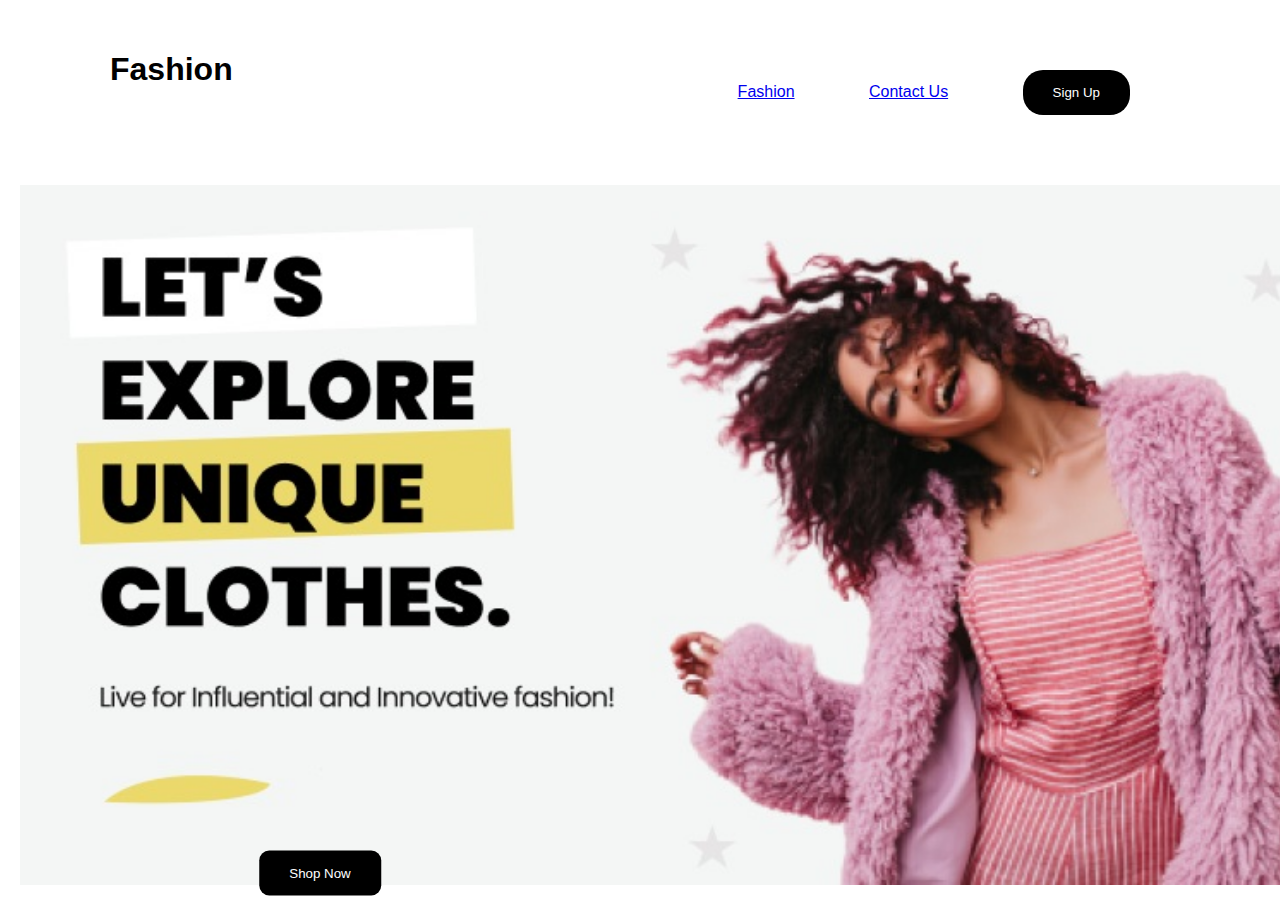
==== index.html @ f72167aa "added all html, css and images" ====
<!DOCTYPE html>
<html lang="en">
<head>
    <meta charset="UTF-8">
    <meta name="viewport" content="width=device-width, initial-scale=1.0">
    <link rel="stylesheet" href="main.css">
    <title>Midterm</title>
</head>
<body>
    <!-- adding header -->
    <header class="header">
    <h1 class="fashion">Fashion</h1> <ul>
        <li class="nav"><a href="fashion.html">Fashion</a></li>
        <li><a href="contact.html">Contact Us</a></li>
        <a href="signuppage.html">
        <li><button class="signup">Sign Up</button></li>
        </a>
    </ul>
    </header>
    <!-- making main body and added button over top image -->
    <main>
        <div>
      <img src="images/picture1.jpg" alt="" height="700px" width="1455px">
      <!-- adding button over image -->
      <a href="fashion.html">
      <button class="shopnow">Shop Now</button>
      </a>
      </div>
    </main>
    
</body>
</html>
---- main.css ----
/* Header Css */

ul {
    list-style-type: none;
    margin: 20px;
    padding: 20px;
    text-align: right;
  }
  
ul li {
    display: inline-block;
    margin-left: 70px;
  }
  
  .header {
    display: flex;
    justify-content: space-between;
    align-items: right;
    padding: 10px 90px;
  }
 
  .nav {
    list-style-type: none;
    margin: 0;
    padding: 0;
    display: flex;
    align-items: right; 
  }
  
  .nav li {
    margin-left: 10px;
  }
  
  .signup {
    padding: 15px 30px; 
    position: relative;
    background-color: black;
    color: white;
    border: none;
    border-radius: 20px; 
    position: right;
  }
 

  /* body css */
  body {
    margin: 0;
    font-family: Arial, sans-serif;
}
header {
    padding: 10px 20px;
    text-align: center;
}
.nav {
    display: inline-block;
    margin-left: 20px;
}
main {
    text-align: center;
    margin-top: 20px;
}

  body {
    padding: 20px;
  }

  .image {
    position: relative;
    display: inline-block;
  }

  .image {
    position: relative;
    display: inline-block;
  }
  
  .shopnow {
    position: absolute;
    top: 97%;
    left: 25%;
    transform: translate(-50%, -50%);
    padding: 15px 30px; 
    background-color: black;
    color: white;
    border: none;
    border-radius: 10px; 
  }

  .shopnow:hover {
    background-color: #555;
  }
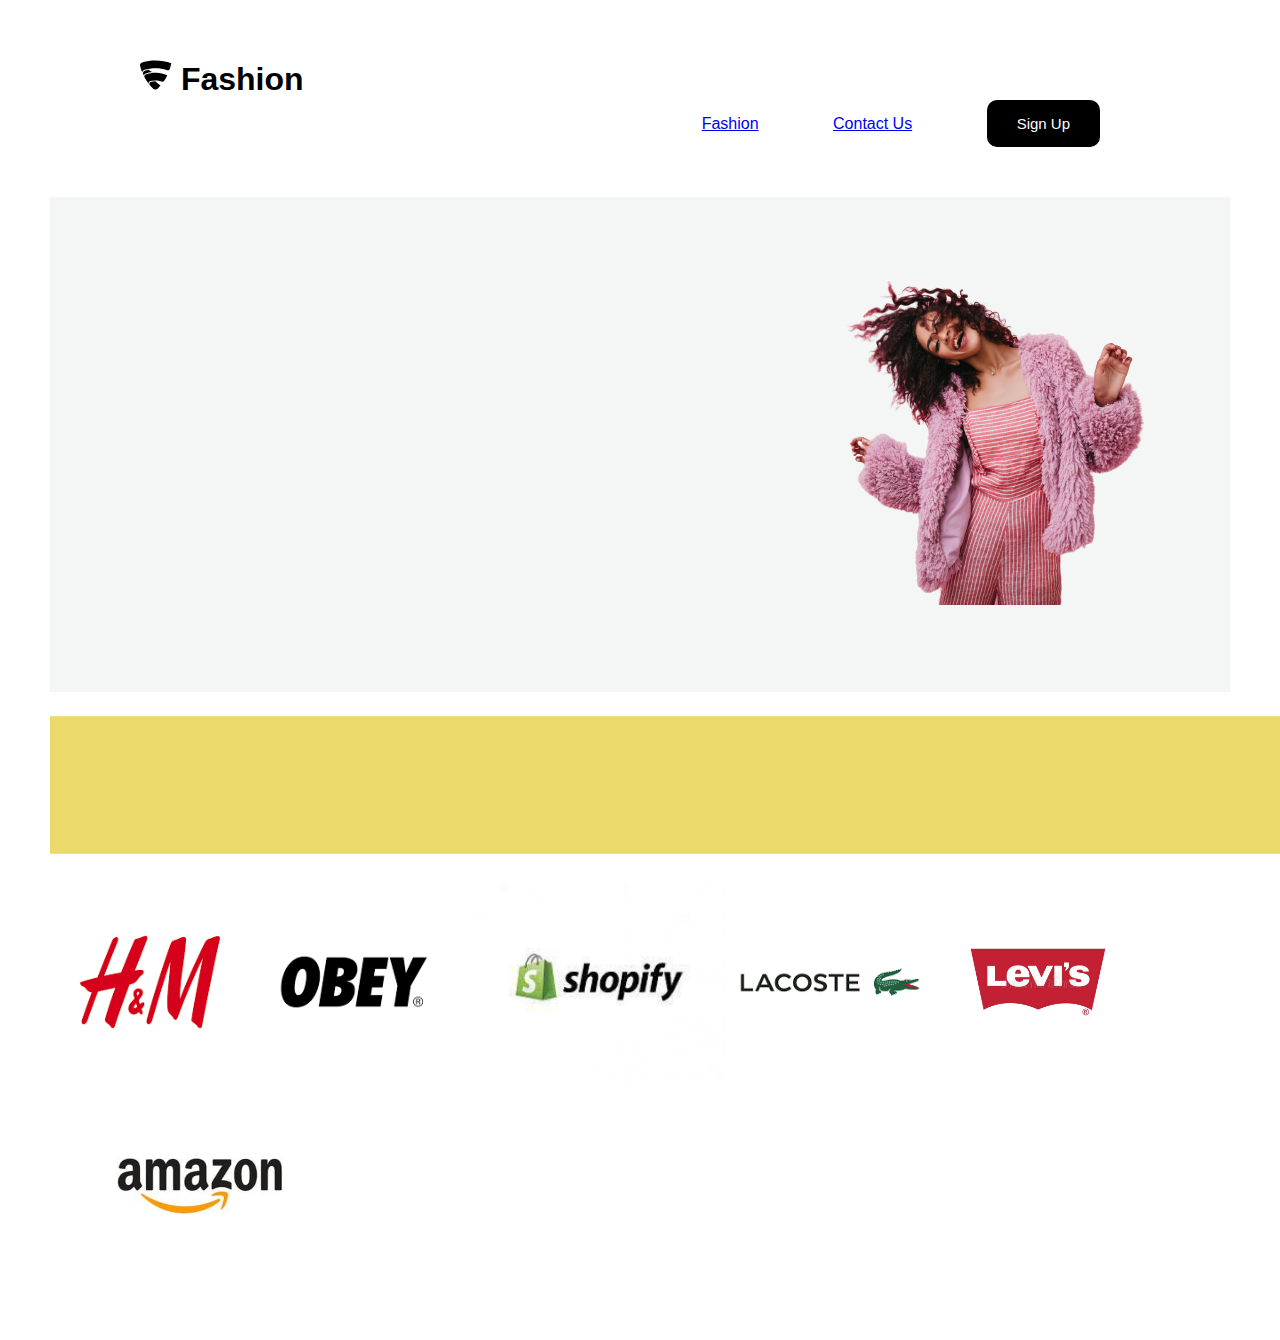
==== commit b7aa133e: "everything" ====
--- a/index.html
+++ b/index.html
@@ -9,7 +9,11 @@
 <body>
     <!-- adding header -->
     <header class="header">
-    <h1 class="fashion">Fashion</h1> <ul>
+    <h1 class="fashion"><svg width="32" height="30" viewBox="0 0 32 30" fill="none" xmlns="http://www.w3.org/2000/svg">
+        <path d="M31.1718 3.20422C21.8451 -0.11135 11.7076 -0.3852 2.21558 2.42202C1.83828 2.5123 1.48304 2.67769 1.17108 2.90831C0.859111 3.13893 0.596816 3.43004 0.39985 3.76427C0.202884 4.09851 0.0752869 4.469 0.0246769 4.85363C-0.0259332 5.23827 0.00148172 5.62916 0.105285 6.00297C0.624801 8.08787 1.38259 10.4833 2.29272 12.6551C2.30835 12.7059 2.33276 12.6815 2.33276 12.6307C2.20093 11.6122 2.98411 10.3261 4.5202 9.85832C11.9023 7.50895 19.8468 7.61413 27.1641 10.1581C27.434 10.2504 27.7196 10.2878 28.0042 10.2679C28.2887 10.2481 28.5664 10.1715 28.8209 10.0426C29.0754 9.91372 29.3015 9.7352 29.4859 9.51755C29.6702 9.29991 29.8092 9.04754 29.8945 8.77535C30.8046 5.84575 31.1718 3.85654 31.2626 3.35851C31.2782 3.26574 31.1962 3.23059 31.1718 3.2052V3.20422ZM8.66949 9.64935C7.55136 9.88274 6.0055 10.2499 4.84538 10.6347C2.52611 11.4344 2.63353 14.2566 3.86885 15.157C3.95967 14.6336 4.5202 13.9217 5.14518 13.6815C7.46054 12.7713 9.9468 12.2274 12.4604 12.0028C11.1831 11.4843 9.93703 10.7411 8.68609 9.64837L8.66949 9.64935ZM27.1328 15.2996C23.8008 13.734 20.1887 12.8523 16.5101 12.7065C12.8315 12.5608 9.16094 13.1539 5.71547 14.451C4.61101 14.8679 3.91963 16.2117 4.61101 17.487C5.81883 19.6707 7.18954 21.7602 8.71148 23.7378C8.49274 22.98 8.87945 21.5767 10.3638 21.1178C14.4691 19.8561 18.7766 20.3912 21.6398 21.5504C22.4484 21.8756 23.5929 21.6783 24.2345 20.7174C25.3286 19.0319 26.3237 17.2842 27.2148 15.4832C27.2549 15.4021 27.2149 15.3416 27.1328 15.2996ZM20.4807 25.4165C19.2797 24.81 18.1814 24.0189 17.2259 23.0718C16.7835 22.6294 16.1322 21.9937 15.4457 21.2359C13.8783 21.2359 12.3569 21.3931 10.73 21.9127C9.21928 22.3853 9.07768 24.1304 9.73879 25.0405C10.8569 26.434 11.6411 27.1859 12.892 28.4789C13.555 29.1291 14.4452 29.4954 15.3738 29.5C16.3024 29.5045 17.1962 29.147 17.8655 28.5033C18.842 27.5268 19.4426 26.8754 20.5461 25.6245C20.6115 25.5581 20.5861 25.4419 20.4797 25.4165H20.4807Z" fill="black"/>
+        </svg>
+        
+        Fashion</h1> <ul>
         <li class="nav"><a href="fashion.html">Fashion</a></li>
         <li><a href="contact.html">Contact Us</a></li>
         <a href="signuppage.html">
@@ -17,16 +21,26 @@
         </a>
     </ul>
     </header>
-    <!-- making main body and added button over top image -->
+    <!-- banner above the stores -->
     <main>
-        <div>
-      <img src="images/picture1.jpg" alt="" height="700px" width="1455px">
-      <!-- adding button over image -->
-      <a href="fashion.html">
-      <button class="shopnow">Shop Now</button>
-      </a>
-      </div>
+        <div class="banner">
+        <!-- <svg class="box" width="1420" height="852" viewBox="0 0 2020 1052" fill="none" xmlns="http://www.w3.org/2000/svg">
+            <rect width="2020" height="1052" rx="59" fill="#F4F6F5"/>
+        </svg> -->
+        <img class="girl" src="images/girl.png" alt="">
+    </div>
+<div>
+    <svg width="1420" height="186" viewBox="0 0 1920 186" fill="none" xmlns="http://www.w3.org/2000/svg">
+        <rect width="1920" height="186" fill="#EBD96B"/>
+    </svg>
+    <img src="images/h&m.png" alt="" height="200px">
+    <img src="images/obey.png" alt=""height="200px">
+    <img src="images/shopify.jpg" alt=""height="200px">
+    <img src="images/lacoste.png" alt=""height="200px">
+    <img src="images/levis.jpg" alt=""height="200px">
+    <img src="images/amazon.jpg" alt=""height="200px" width="300px">
+</div>
     </main>
-    
-</body>
+
+    </body>
 </html>--- a/main.css
+++ b/main.css
@@ -30,20 +30,19 @@
   .nav li {
     margin-left: 10px;
   }
-  
   .signup {
     padding: 15px 30px; 
     position: relative;
     background-color: black;
     color: white;
     border: none;
-    border-radius: 20px; 
+    border-radius: 10px; 
     position: right;
+    font-size: 15px;
   }
  
 
-  /* body css */
-  body {
+body {
     margin: 0;
     font-family: Arial, sans-serif;
 }
@@ -55,42 +54,29 @@
     display: inline-block;
     margin-left: 20px;
 }
-main {
-    text-align: center;
-    margin-top: 20px;
-}
 
   body {
-    padding: 20px;
-  }
+    padding: 50px;
+  } 
+  
+ .fashion {
+    margin: 0;
+    font-family: Verdana, Geneva, Tahoma, sans-serif;
+ }
+  
+  /*This is the first part to the html, it has the nav and shop now button */
+.banner{
+    height: 55vh;
+    background-color: #F4F6F5;
+}
+  .girl {
+    position: absolute;
+    /* bottom: calc(55vh - 148px); */
+    right: 0px;
+    
+}
+/* banner css */
 
-  .image {
-    position: relative;
-    display: inline-block;
-  }
+ 
+/* mobile mockup */
 
-  .image {
-    position: relative;
-    display: inline-block;
-  }
-  
-  .shopnow {
-    position: absolute;
-    top: 97%;
-    left: 25%;
-    transform: translate(-50%, -50%);
-    padding: 15px 30px; 
-    background-color: black;
-    color: white;
-    border: none;
-    border-radius: 10px; 
-  }
-
-  .shopnow:hover {
-    background-color: #555;
-  }
-  
- 
-  
- 
-  
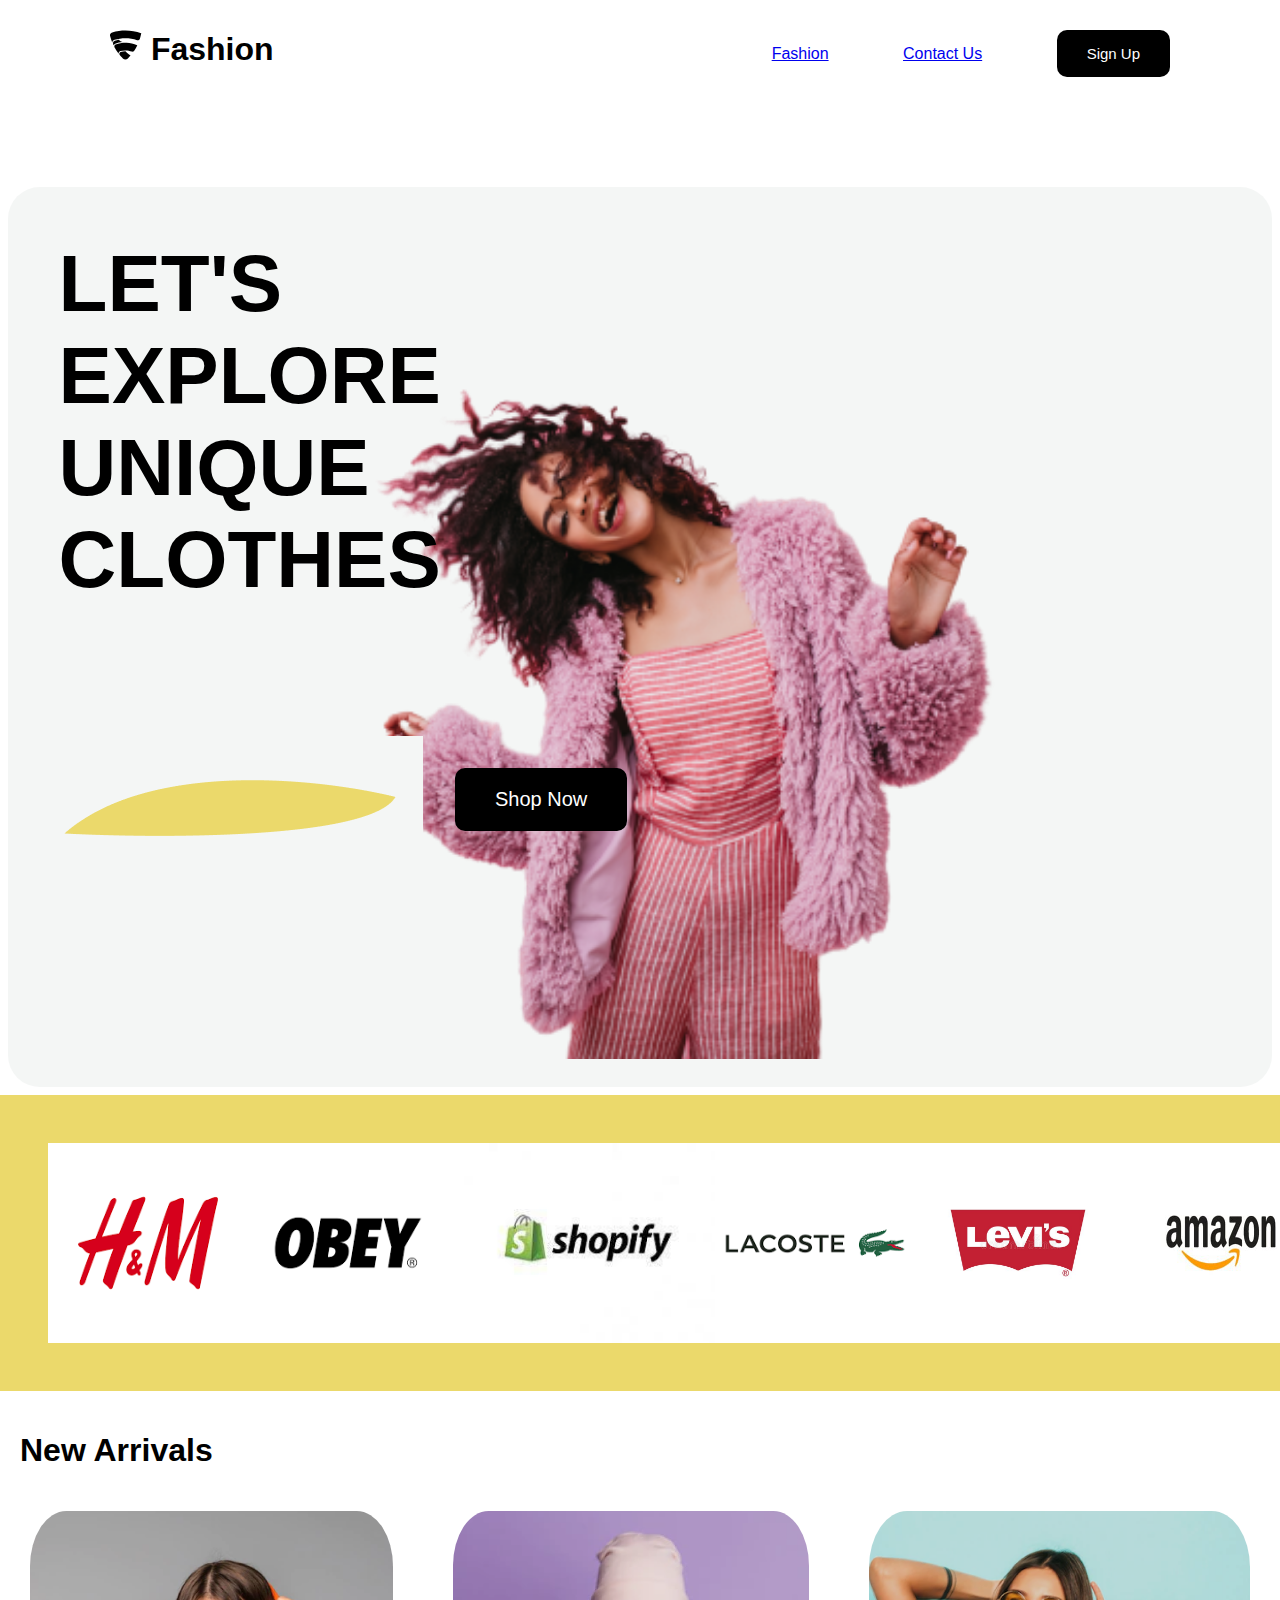
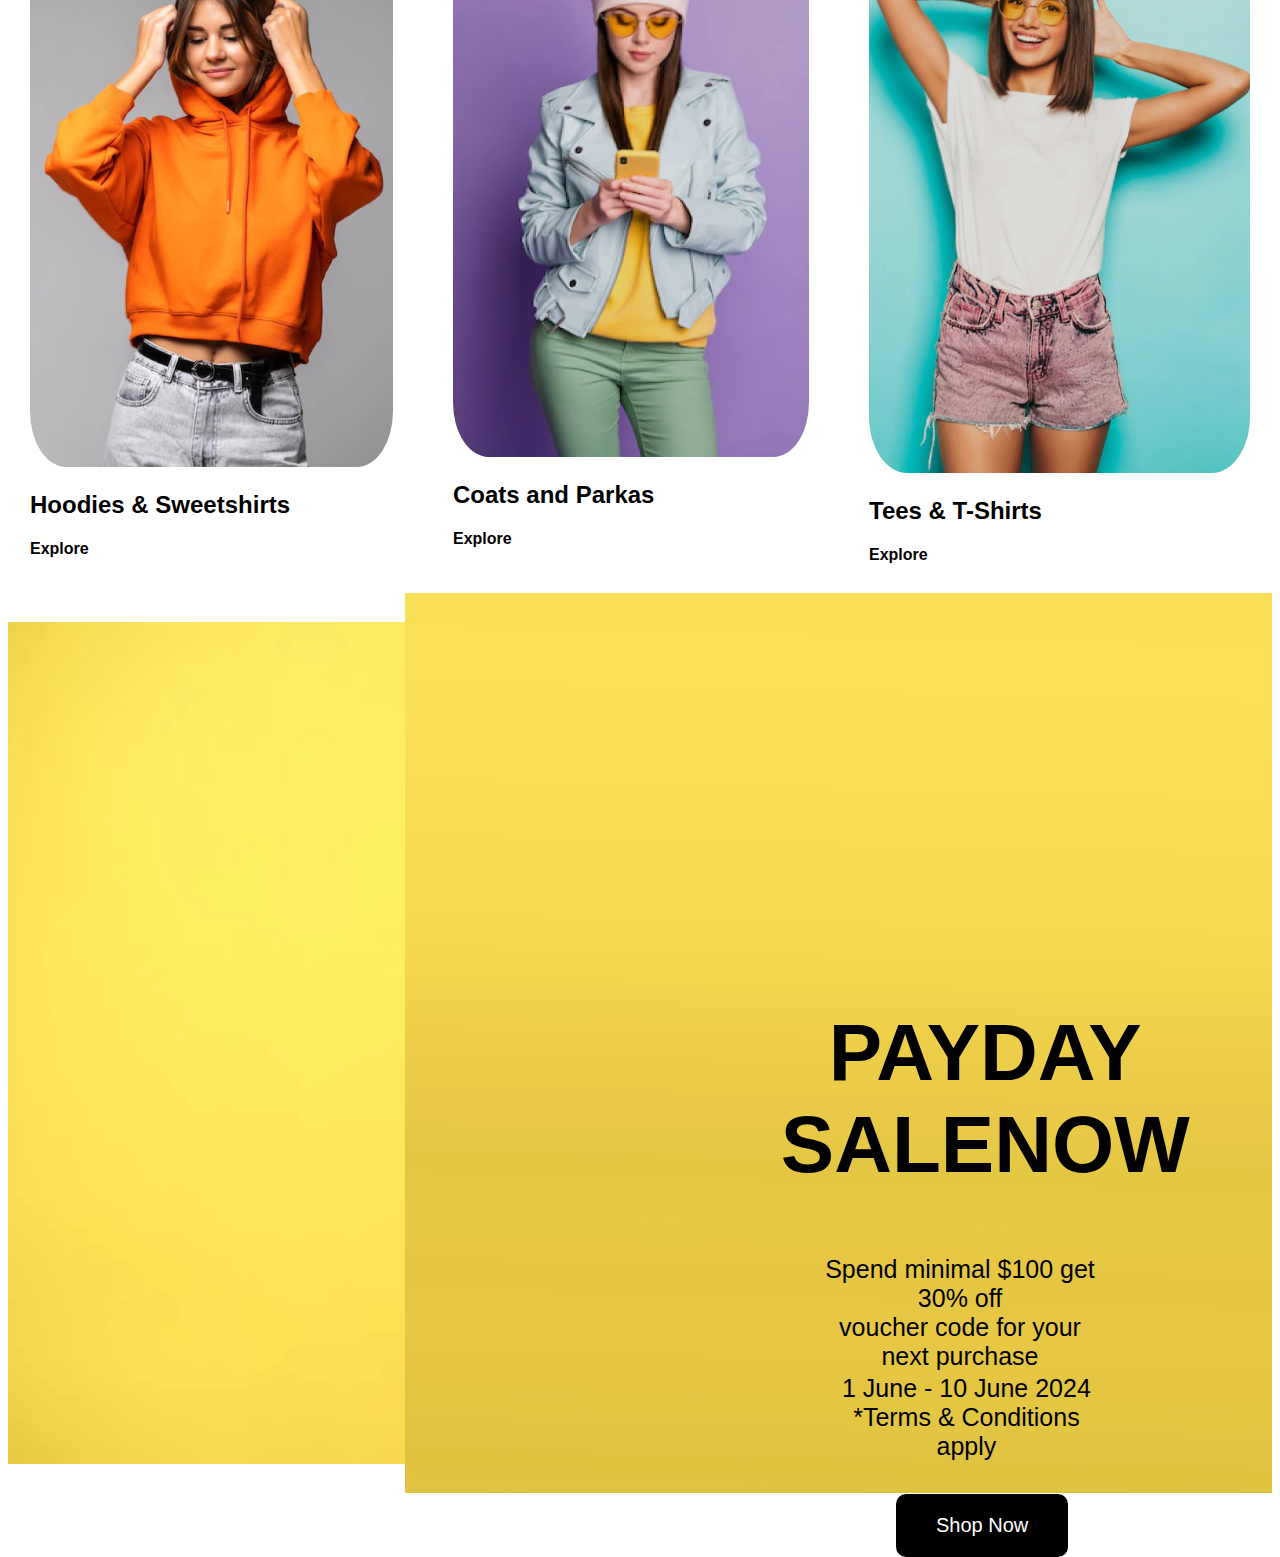
==== commit 722b842f: "images, css and index updates" ====
--- a/index.html
+++ b/index.html
@@ -16,22 +16,18 @@
         Fashion</h1> <ul>
         <li class="nav"><a href="fashion.html">Fashion</a></li>
         <li><a href="contact.html">Contact Us</a></li>
-        <a href="signuppage.html">
-        <li><button class="signup">Sign Up</button></li>
+        <li ><button class="signup">Sign Up</button></li>
         </a>
     </ul>
     </header>
     <!-- banner above the stores -->
     <main>
         <div class="banner">
-        <!-- <svg class="box" width="1420" height="852" viewBox="0 0 2020 1052" fill="none" xmlns="http://www.w3.org/2000/svg">
-            <rect width="2020" height="1052" rx="59" fill="#F4F6F5"/>
-        </svg> -->
-        <img class="girl" src="images/girl.png" alt="">
+            <p class="words">LET'S<br>EXPLORE<br>UNIQUE<br>CLOTHES <br></p>
+            <img  src="images/yellow.png" alt="">    
+            <button class="shop">Shop Now</button>            
     </div>
-<div>
-    <svg width="1420" height="186" viewBox="0 0 1920 186" fill="none" xmlns="http://www.w3.org/2000/svg">
-        <rect width="1920" height="186" fill="#EBD96B"/>
+<div class="brands">
     </svg>
     <img src="images/h&m.png" alt="" height="200px">
     <img src="images/obey.png" alt=""height="200px">
@@ -40,7 +36,78 @@
     <img src="images/levis.jpg" alt=""height="200px">
     <img src="images/amazon.jpg" alt=""height="200px" width="300px">
 </div>
+<!-- creating new arrivals and a bunch of divs for each image -->
+<div>
+    <h1 class="new">New Arrivals</h1>
+</div>
+<div class="container">
+    <div>
+    <img src="images/girl1.png" alt="">
+    <h2>Hoodies & Sweetshirts</h2>
+    <h4>Explore</h4>
+    </div>
+
+    <div>
+    <img src="images/girl2.png" alt="">
+    <h2>Coats and Parkas</h2>
+    <h4>Explore</h4>
+    </div>
+
+    <div>
+    <img src="images/girl3.png" alt="">
+    <h2>Tees & T-Shirts</h2>
+    <h4>Explore</h4>
+    </div>
+</div>
+<!-- Creating the payday sale now portion -->
+<div class="yellowgirl">
+<div>
+    <svg class="background" width="933" height="968" viewBox="0 0 933 968" fill="none" xmlns="http://www.w3.org/2000/svg">
+        <rect x="0.0604248" width="932.94" height="968" fill="url(#paint0_linear_2_295)"/>
+        <defs>
+        <linearGradient id="paint0_linear_2_295" x1="55.175" y1="968" x2="78.3426" y2="0.602796" gradientUnits="userSpaceOnUse">
+        <stop stop-color="#E0C340"/>
+        <stop offset="0.0392859" stop-color="#DFC23E"/>
+        <stop offset="0.0722943" stop-color="#E1C441"/>
+        <stop offset="0.102289" stop-color="#E3C743"/>
+        <stop offset="0.13141" stop-color="#E4C542"/>
+        <stop offset="0.162226" stop-color="#E6C744"/>
+        <stop offset="0.198395" stop-color="#E7C845"/>
+        <stop offset="0.243828" stop-color="#E5C643"/>
+        <stop offset="0.309963" stop-color="#E6C945"/>
+        <stop offset="0.371935" stop-color="#E3C743"/>
+        <stop offset="0.433333" stop-color="#E9CA48"/>
+        <stop offset="0.503585" stop-color="#EDCE49"/>
+        <stop offset="0.565688" stop-color="#F0D44C"/>
+        <stop offset="0.627115" stop-color="#F4D84F"/>
+        <stop offset="0.671236" stop-color="#F6DA52"/>
+        <stop offset="0.737666" stop-color="#F7DB53"/>
+        <stop offset="0.790799" stop-color="#F9DD55"/>
+        <stop offset="0.856448" stop-color="#F9DF56"/>
+        <stop offset="0.93496" stop-color="#FAE157"/>
+        <stop offset="1" stop-color="#F9DF56"/>
+        </linearGradient>
+        </defs>
+        </svg>
+        <div>
+            <p class="payday">PAYDAY<br>SALENOW</p>
+            <div>
+                <p class="small">
+                    Spend minimal $100 get 30% off <br>voucher code for your next purchase
+                </p>
+            </div>
+            <div>
+                <p class="june">
+                    1 June - 10 June 2024 <br> *Terms & Conditions apply
+                </p>
+                <div>
+                    <button class="now">
+                        Shop Now
+                    </button>
+                </div>
+            </div>
+</div>
+</div>
     </main>
-
     </body>
 </html>--- a/main.css
+++ b/main.css
@@ -1,8 +1,12 @@
 /* Header Css */
+
+h1 {
+    padding: 20px;
+}
 
 ul {
     list-style-type: none;
-    margin: 20px;
+    margin: 0;
     padding: 20px;
     text-align: right;
   }
@@ -27,6 +31,7 @@
     align-items: right; 
   }
   
+ 
   .nav li {
     margin-left: 10px;
   }
@@ -55,10 +60,7 @@
     margin-left: 20px;
 }
 
-  body {
-    padding: 50px;
-  } 
-  
+ 
  .fashion {
     margin: 0;
     font-family: Verdana, Geneva, Tahoma, sans-serif;
@@ -66,17 +68,129 @@
   
   /*This is the first part to the html, it has the nav and shop now button */
 .banner{
-    height: 55vh;
+    margin: 0.5rem;
+    border-radius: 2rem;
+    height: 100vh;
     background-color: #F4F6F5;
+    background-image: url(images/girl.png);
+    background-size: contain;
+    background-repeat: no-repeat;
+    background-position: right;
 }
   .girl {
     position: absolute;
     /* bottom: calc(55vh - 148px); */
-    right: 0px;
-    
+    right: 0px;   
 }
-/* banner css */
 
+.words {
+    font-size: 5rem;
+    font-weight: bold;
+    display: flex;
+    justify-content: left;
+    padding: 4%;    
+}
+
+
+.shop {
+    padding: 20px 40px; 
+    position: absolute;
+    background-color: black;
+    color: white;
+    border: none;
+    border-radius: 10px; 
+    position: right;
+    font-size: 20px;
+    margin: 2rem;
+  }
  
+/* brands css */
+
+.brands {
+    background-color: #EBD96B;
+    display: flex;
+    justify-content: space-around;
+    padding: 3rem;
+}
+
+/* New Arrivals css */
+
+.container {
+    display: flex;
+    justify-content: space-around;
+}
+
+.container img {
+    width: 100%;
+    height: auto;
+    border-radius: 10%;
+}
+/* Payday sale now css/girl is the image */
+.yellowgirl {
+    margin: 0.5rem;
+    border-radius: 2rem;
+    height: 100vh; 
+    background-image: url(images/girl4.png);
+    background-size: contain;
+    background-repeat: no-repeat;
+    background-position: left;
+}
+
+.background {
+    margin: 0;
+    height: 100vh; 
+    width: auto;
+    display: flex;
+    justify-content: right;
+    float: right;
+}
+.payday {
+    font-size: 5rem;
+    font-weight: bold;
+    padding: 4%; 
+    margin: 10%;   
+    position: absolute;
+    left: 47%;
+    bottom: -230%;
+    text-align: center;
+}
+.small {
+    padding: 4%; 
+    margin: 10%;   
+    position: absolute;
+    left: 50%;
+    bottom: -250%;
+    text-align: center;
+    font-size: 25px;
+}
+
+.june {
+    padding: 4%; 
+    margin: 10%;   
+    position: absolute;
+    left: 51%;
+    bottom: -260%;
+    text-align: center;
+    font-size: 25px;
+}
+.now {
+    margin: 10%;   
+    position: absolute;
+    left: 60%;
+    bottom: -265%;
+    text-align: center;
+    padding: 20px 40px; 
+    position: absolute;
+    background-color: black;
+    color: white;
+    border: none;
+    border-radius: 10px; 
+    position: right;
+    font-size: 20px;
+}
+
+
 /* mobile mockup */
 
+
+
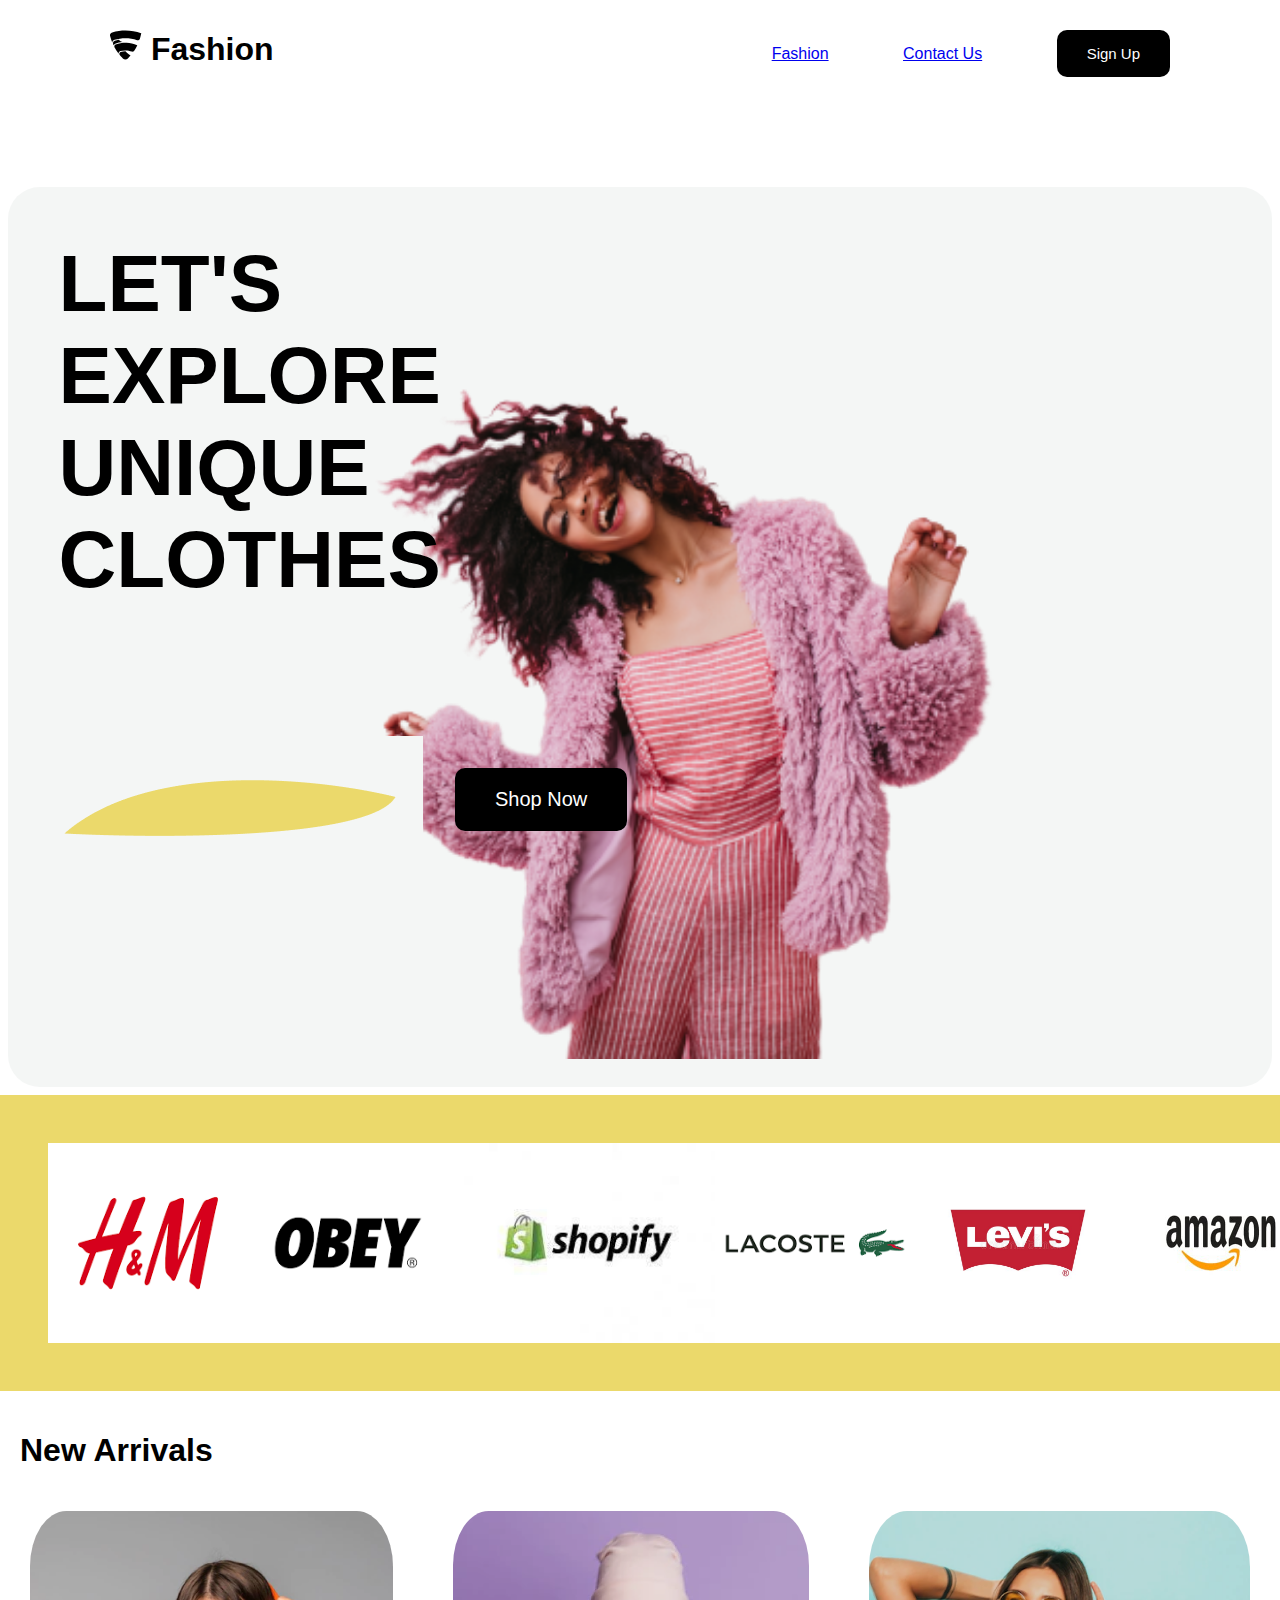
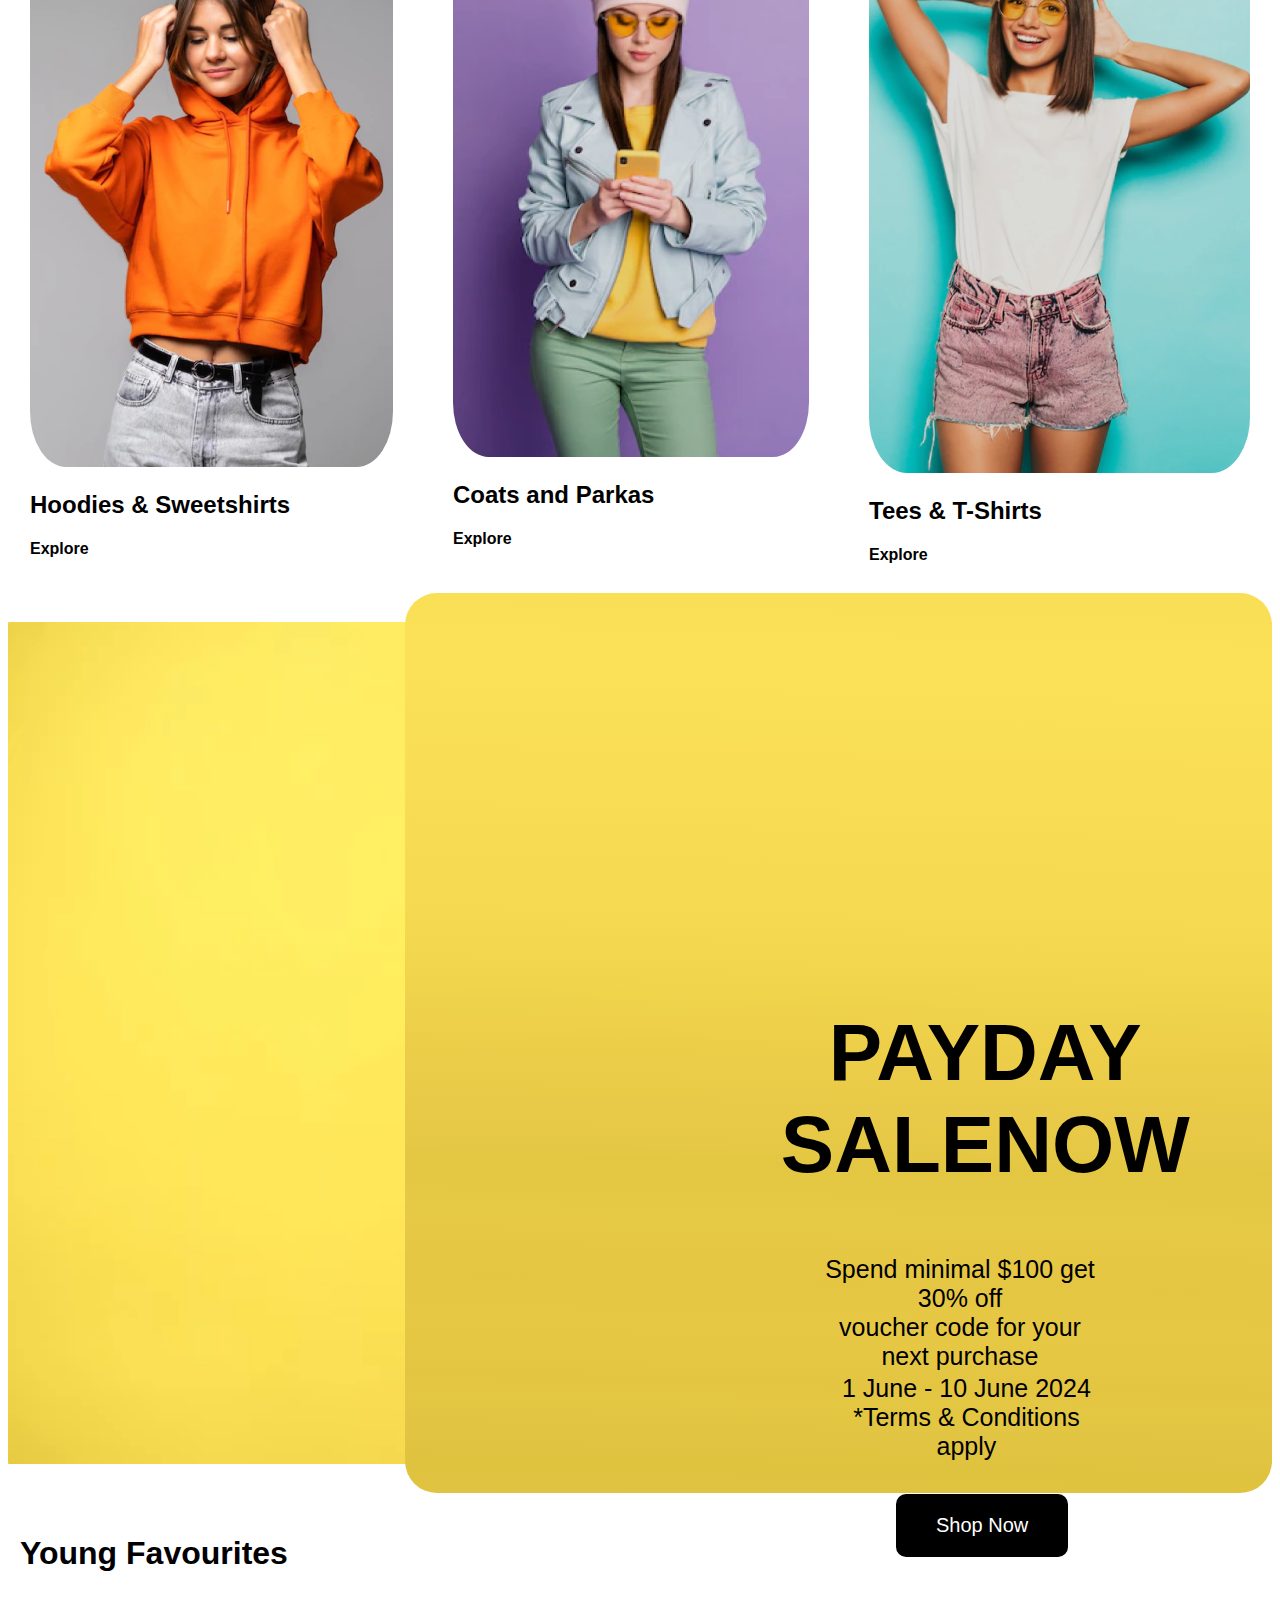
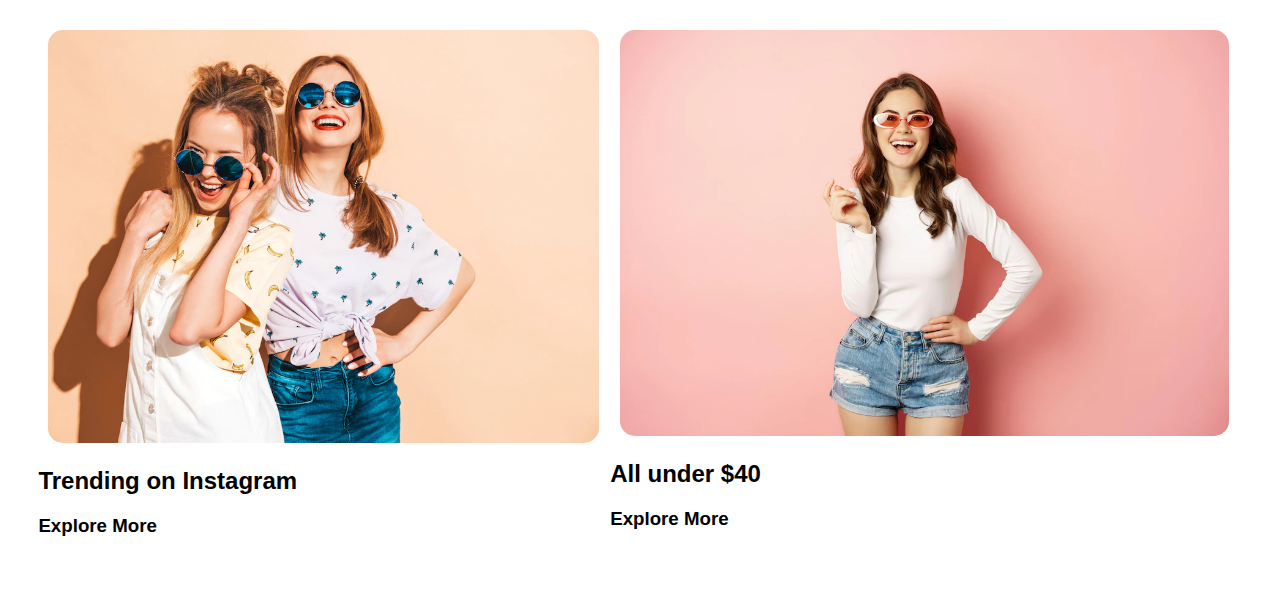
==== commit 77820588: "created signup page and added to index html/css" ====
--- a/index.html
+++ b/index.html
@@ -16,16 +16,18 @@
         Fashion</h1> <ul>
         <li class="nav"><a href="fashion.html">Fashion</a></li>
         <li><a href="contact.html">Contact Us</a></li>
-        <li ><button class="signup">Sign Up</button></li>
-        </a>
+        <li><a href="signuppage.html"><button class="signup">Sign Up</button></a></li>
+        
     </ul>
     </header>
     <!-- banner above the stores -->
     <main>
         <div class="banner">
             <p class="words">LET'S<br>EXPLORE<br>UNIQUE<br>CLOTHES <br></p>
-            <img  src="images/yellow.png" alt="">    
-            <button class="shop">Shop Now</button>            
+            <img  src="images/yellow.png" alt="">   
+            <a href="fashion.html">
+            <button class="shop">Shop Now</button>  
+            </a>          
     </div>
 <div class="brands">
     </svg>
@@ -61,35 +63,38 @@
 </div>
 <!-- Creating the payday sale now portion -->
 <div class="yellowgirl">
-<div>
-    <svg class="background" width="933" height="968" viewBox="0 0 933 968" fill="none" xmlns="http://www.w3.org/2000/svg">
-        <rect x="0.0604248" width="932.94" height="968" fill="url(#paint0_linear_2_295)"/>
-        <defs>
-        <linearGradient id="paint0_linear_2_295" x1="55.175" y1="968" x2="78.3426" y2="0.602796" gradientUnits="userSpaceOnUse">
-        <stop stop-color="#E0C340"/>
-        <stop offset="0.0392859" stop-color="#DFC23E"/>
-        <stop offset="0.0722943" stop-color="#E1C441"/>
-        <stop offset="0.102289" stop-color="#E3C743"/>
-        <stop offset="0.13141" stop-color="#E4C542"/>
-        <stop offset="0.162226" stop-color="#E6C744"/>
-        <stop offset="0.198395" stop-color="#E7C845"/>
-        <stop offset="0.243828" stop-color="#E5C643"/>
-        <stop offset="0.309963" stop-color="#E6C945"/>
-        <stop offset="0.371935" stop-color="#E3C743"/>
-        <stop offset="0.433333" stop-color="#E9CA48"/>
-        <stop offset="0.503585" stop-color="#EDCE49"/>
-        <stop offset="0.565688" stop-color="#F0D44C"/>
-        <stop offset="0.627115" stop-color="#F4D84F"/>
-        <stop offset="0.671236" stop-color="#F6DA52"/>
-        <stop offset="0.737666" stop-color="#F7DB53"/>
-        <stop offset="0.790799" stop-color="#F9DD55"/>
-        <stop offset="0.856448" stop-color="#F9DF56"/>
-        <stop offset="0.93496" stop-color="#FAE157"/>
-        <stop offset="1" stop-color="#F9DF56"/>
-        </linearGradient>
-        </defs>
-        </svg>
+    <div>
         <div>
+            <div>
+                <svg class="background" width="933" height="968" viewBox="0 0 933 968" fill="none" xmlns="http://www.w3.org/2000/svg">
+                    <rect x="0.0604248" width="932.94" height="968" fill="url(#paint0_linear_2_295)"/>
+                    <defs>
+                    <linearGradient id="paint0_linear_2_295" x1="55.175" y1="968" x2="78.3426" y2="0.602796" gradientUnits="userSpaceOnUse">
+                    <stop stop-color="#E0C340"/>
+                    <stop offset="0.0392859" stop-color="#DFC23E"/>
+                    <stop offset="0.0722943" stop-color="#E1C441"/>
+                    <stop offset="0.102289" stop-color="#E3C743"/>
+                    <stop offset="0.13141" stop-color="#E4C542"/>
+                    <stop offset="0.162226" stop-color="#E6C744"/>
+                    <stop offset="0.198395" stop-color="#E7C845"/>
+                    <stop offset="0.243828" stop-color="#E5C643"/>
+                    <stop offset="0.309963" stop-color="#E6C945"/>
+                    <stop offset="0.371935" stop-color="#E3C743"/>
+                    <stop offset="0.433333" stop-color="#E9CA48"/>
+                    <stop offset="0.503585" stop-color="#EDCE49"/>
+                    <stop offset="0.565688" stop-color="#F0D44C"/>
+                    <stop offset="0.627115" stop-color="#F4D84F"/>
+                    <stop offset="0.671236" stop-color="#F6DA52"/>
+                    <stop offset="0.737666" stop-color="#F7DB53"/>
+                    <stop offset="0.790799" stop-color="#F9DD55"/>
+                    <stop offset="0.856448" stop-color="#F9DF56"/>
+                    <stop offset="0.93496" stop-color="#FAE157"/>
+                    <stop offset="1" stop-color="#F9DF56"/>
+                    </linearGradient>
+                    </defs>
+                    </svg>
+                    
+            </div>
             <p class="payday">PAYDAY<br>SALENOW</p>
             <div>
                 <p class="small">
@@ -106,7 +111,23 @@
                     </button>
                 </div>
             </div>
+        </div>
+    </div>
 </div>
+
+<!-- Youngs favourite html -->
+<h1>Young Favourites</h1>
+<div class="girls">
+    <div>
+        <img src="images/girls.png" alt="">
+        <h2>Trending on Instagram</h2>
+        <h3>Explore More</h3>
+    </div>
+    <div>
+        <img src="images/girl5.png" alt="">
+        <h2>All under $40</h2>
+        <h3>Explore More</h3>
+    </div>
 </div>
     </main>
     </body>
--- a/main.css
+++ b/main.css
@@ -137,12 +137,11 @@
 }
 
 .background {
-    margin: 0;
     height: 100vh; 
     width: auto;
     display: flex;
-    justify-content: right;
     float: right;
+    border-radius: 2rem;
 }
 .payday {
     font-size: 5rem;
@@ -189,8 +188,23 @@
     font-size: 20px;
 }
 
+/* Young favourites css */
+
+
+.girls {
+    display: flex;
+    margin: 3%;
+  }
+  
+  .girls img {
+    width: calc(98% - 10px); 
+    height: auto; 
+    margin: 0 10px; 
+    border-radius: 15px; 
+  }
 
 /* mobile mockup */
 
 
-
+/* Contact Page is on another type of css page*/
+
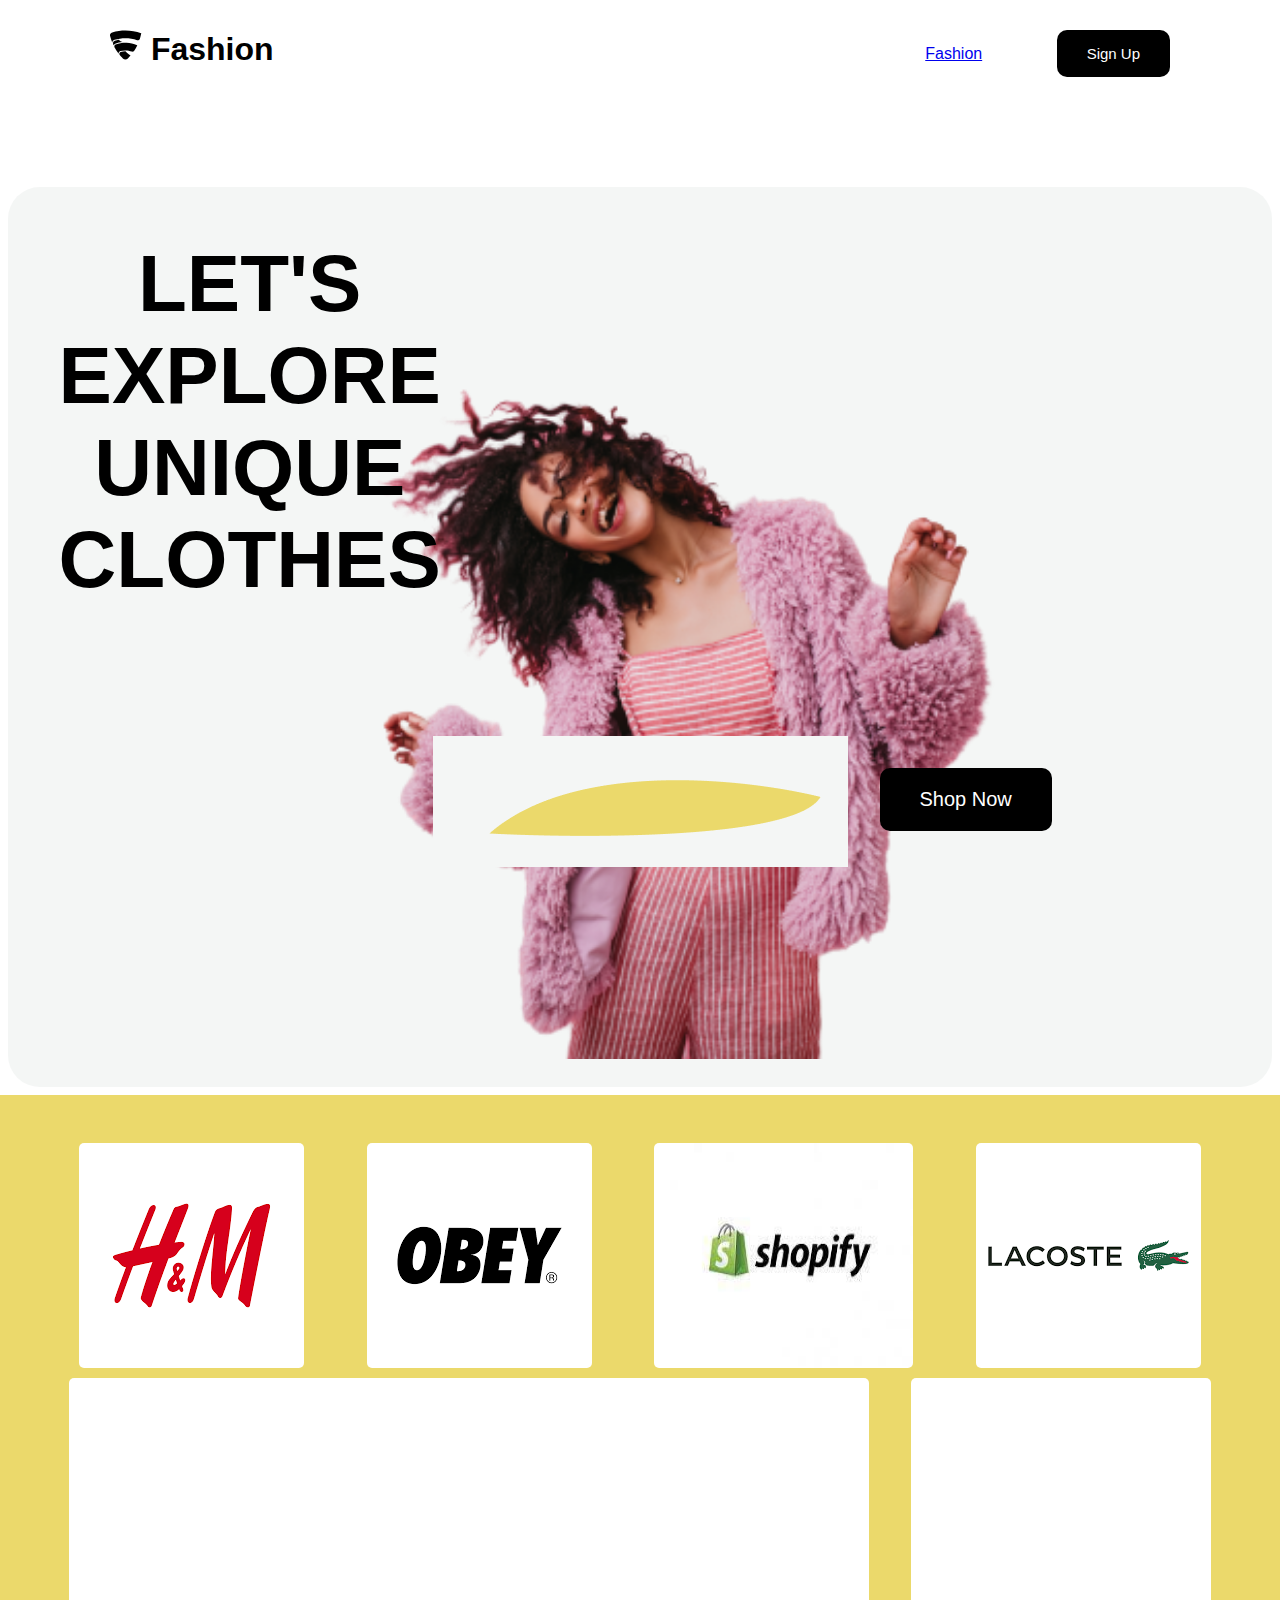
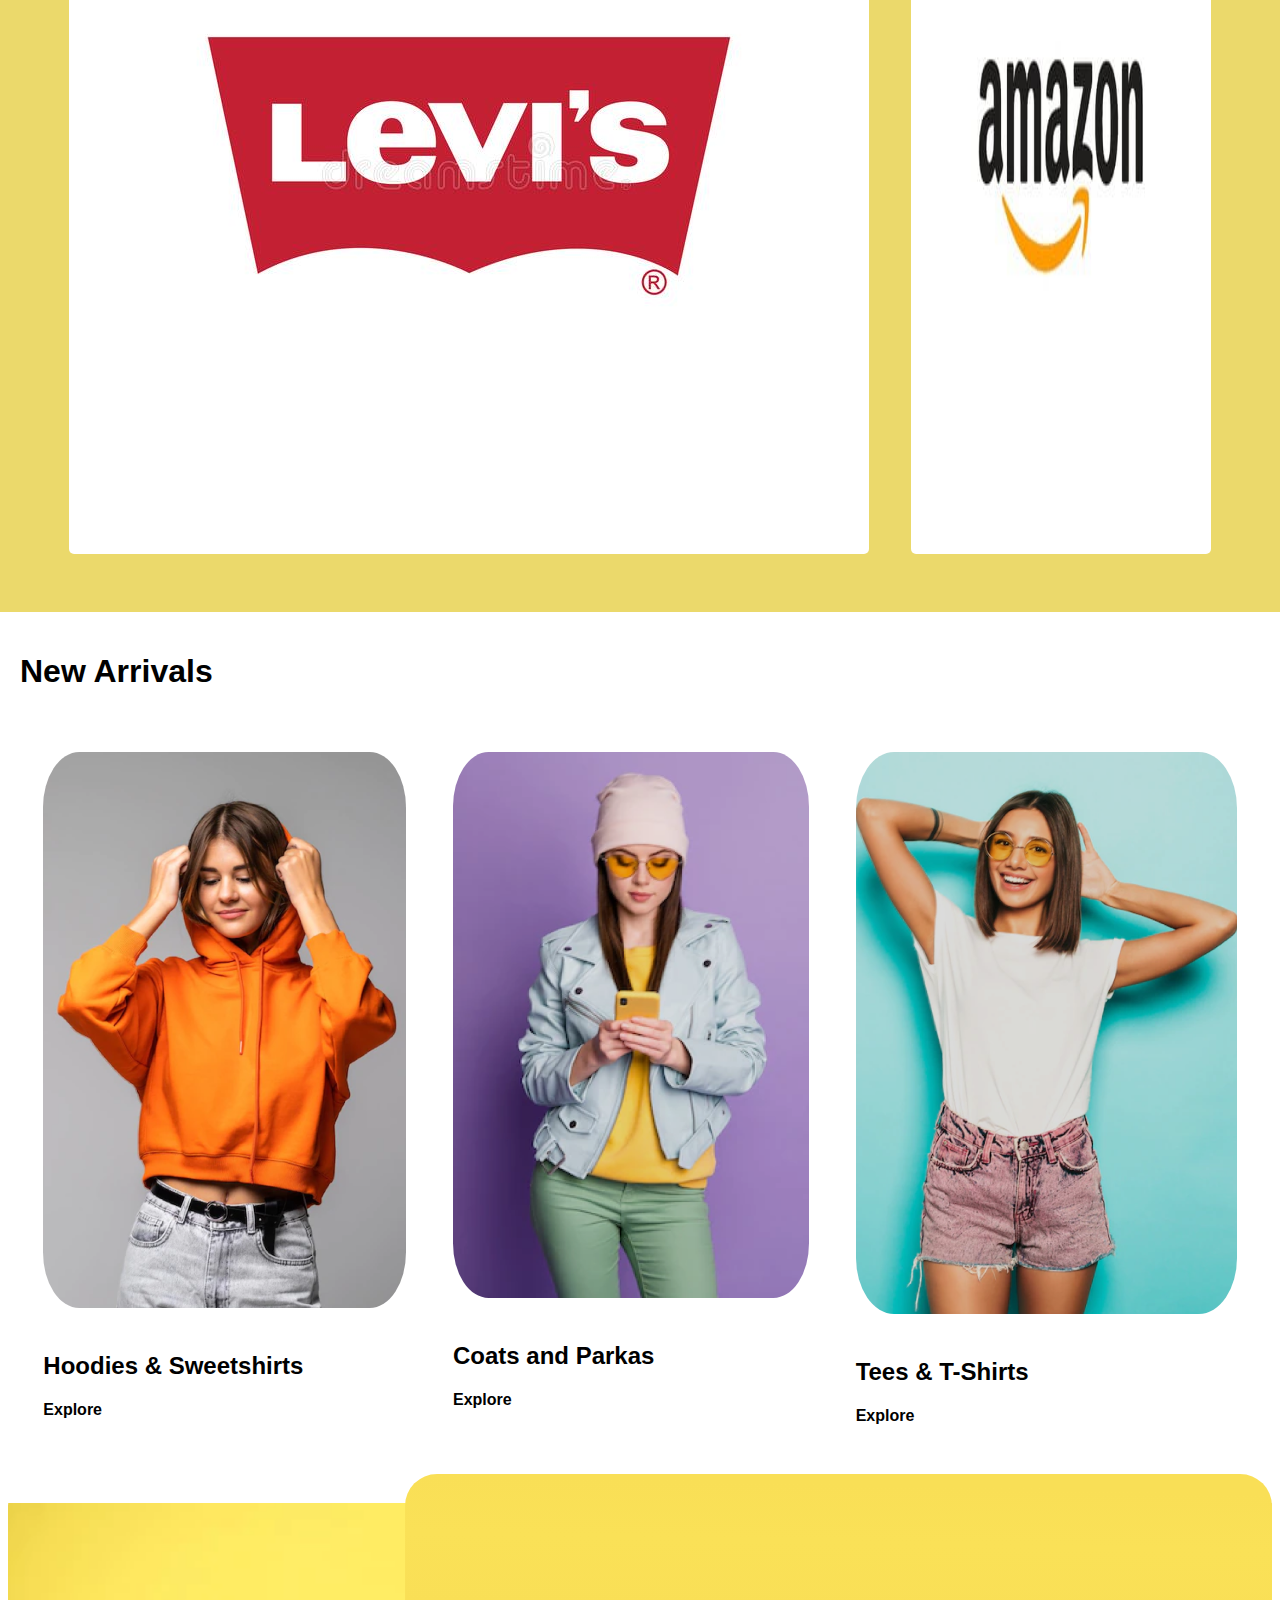
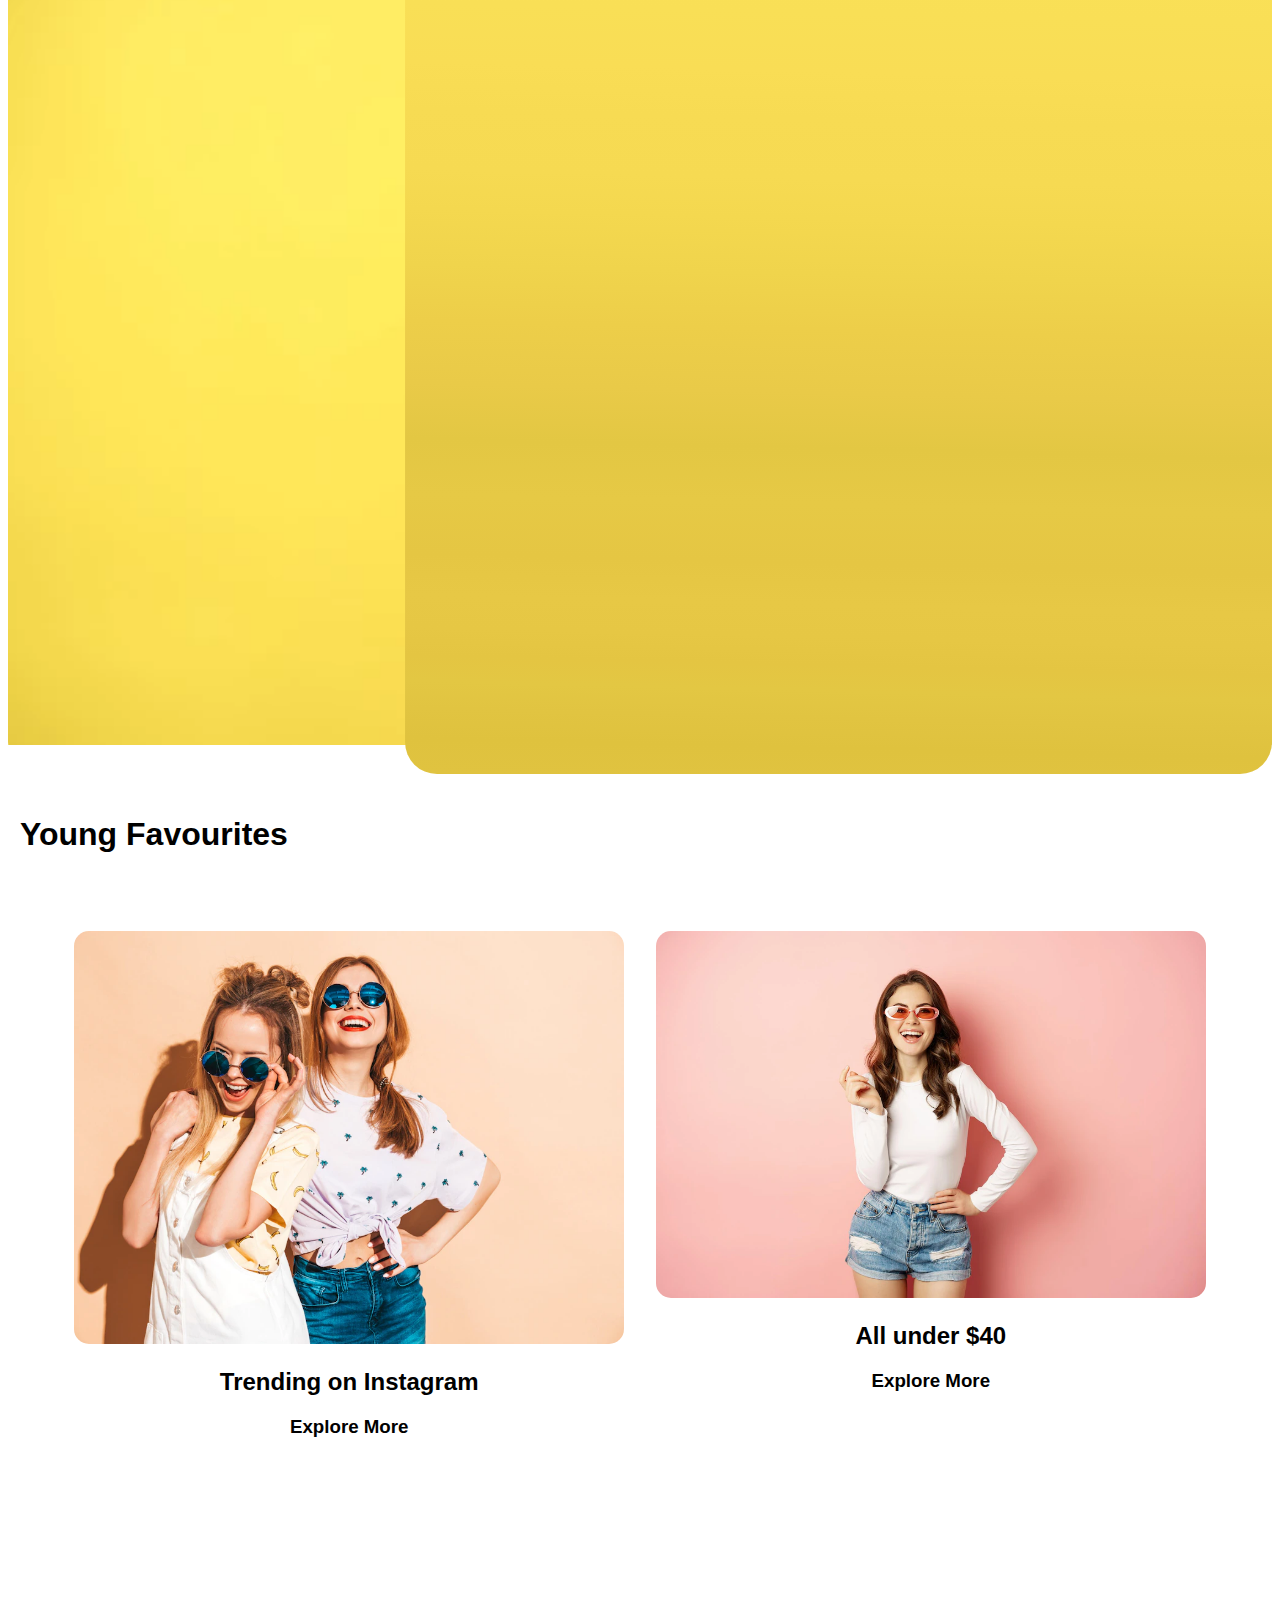
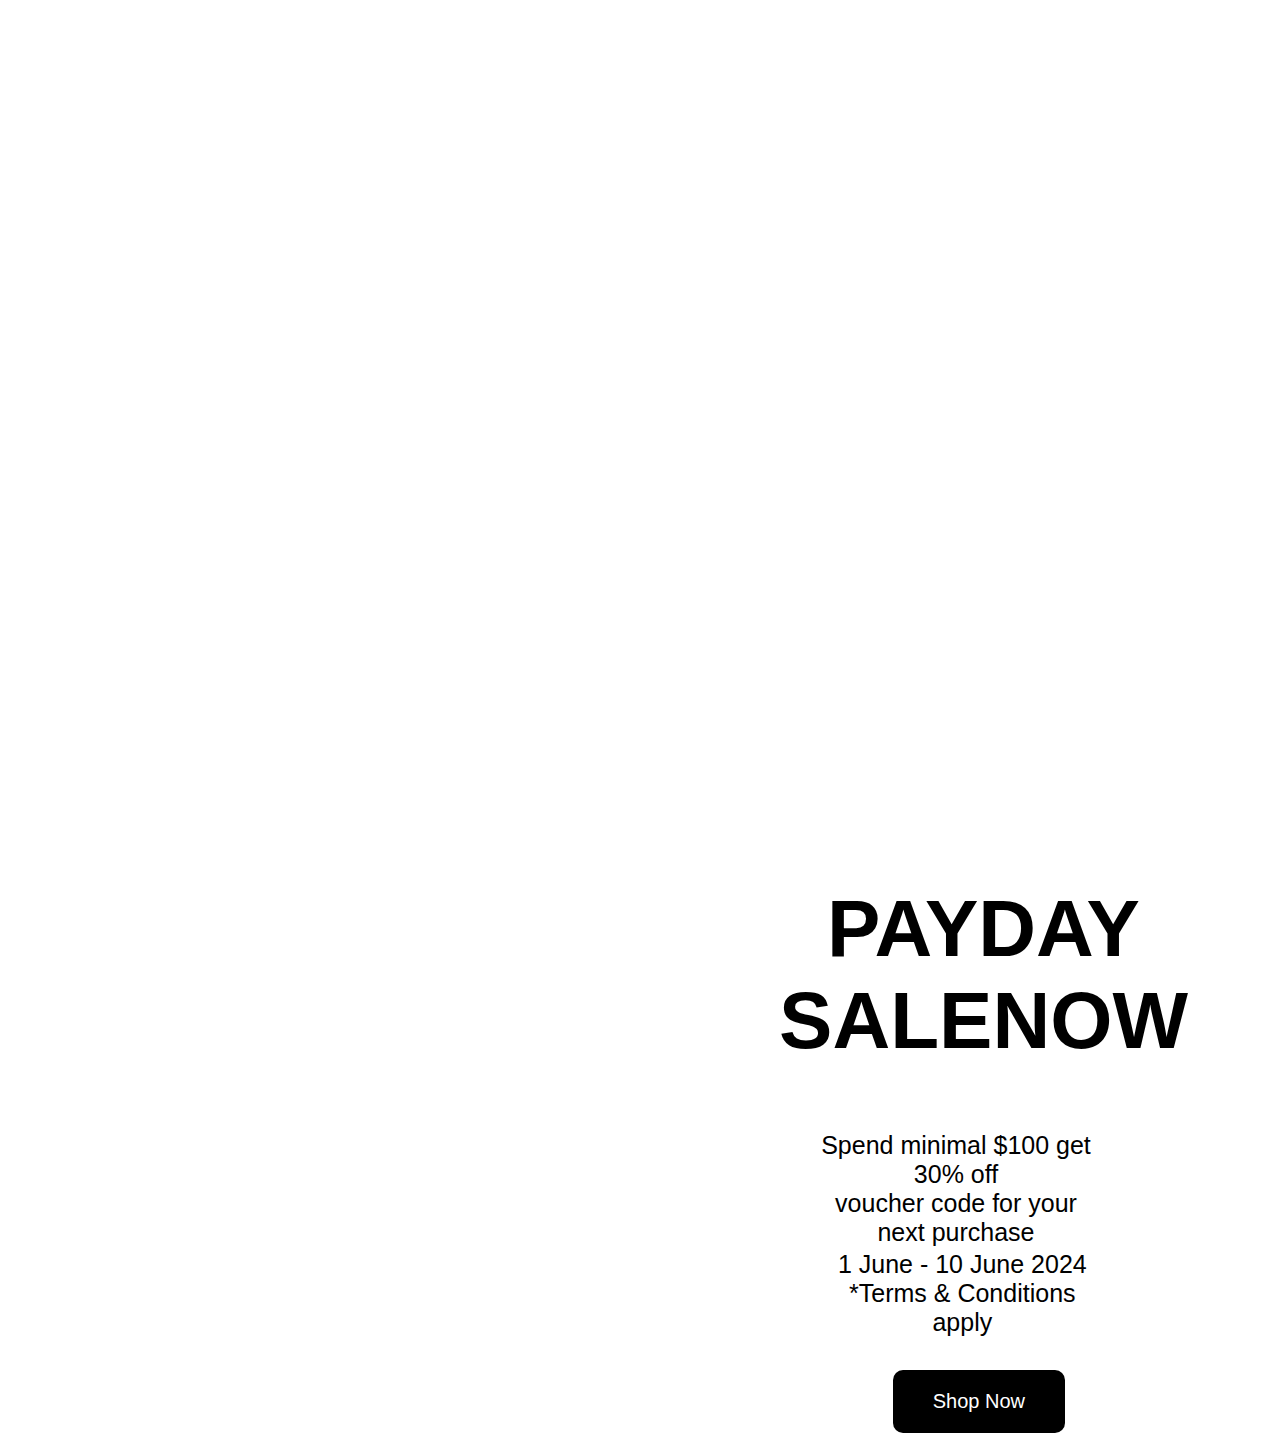
==== commit 643398d5: "added to signup page and added media" ====
--- a/index.html
+++ b/index.html
@@ -7,6 +7,13 @@
     <title>Midterm</title>
 </head>
 <body>
+    <div class="links" role="main">
+        <ul class="skip-links">
+            <li><a href="index.html">Home Page</a></li>
+            <li><a href="fashion.html">Fashion Page</a></li>
+            <li><a href="signuppage.html">Sign up and Rewards Page</a></li>
+        </ul>
+    </div>
     <!-- adding header -->
     <header class="header">
     <h1 class="fashion"><svg width="32" height="30" viewBox="0 0 32 30" fill="none" xmlns="http://www.w3.org/2000/svg">
@@ -15,7 +22,6 @@
         
         Fashion</h1> <ul>
         <li class="nav"><a href="fashion.html">Fashion</a></li>
-        <li><a href="contact.html">Contact Us</a></li>
         <li><a href="signuppage.html"><button class="signup">Sign Up</button></a></li>
         
     </ul>
@@ -106,9 +112,10 @@
                     1 June - 10 June 2024 <br> *Terms & Conditions apply
                 </p>
                 <div>
-                    <button class="now">
+                   <a href="fashion.html"> <button class="now">
                         Shop Now
                     </button>
+                    </a>
                 </div>
             </div>
         </div>
--- a/main.css
+++ b/main.css
@@ -1,3 +1,213 @@
+/* mobile mockup */
+@media screen {
+body {
+  font-size: 16px;
+  font-family: Arial, Helvetica, sans-serif;
+}
+header {
+  padding: 10px;
+  text-align: center;
+}
+.fashion {
+  margin: 0;
+  font-family: Arial, Helvetica, sans-serif;
+}
+.nav {
+  list-style-type: none;
+  margin: 0;
+  padding: 0;
+  text-align: right;
+}
+.nav li {
+  display: inline-block;
+  margin-left: 10px;
+}
+.signup {
+  padding: 10px 20px;
+  background-color: black;
+  color: white;
+  border: none;
+  border-radius: 5px;
+  font: optional: 14px;
+}
+.banner {
+  height: 50vh;
+  background-color:#F4F6F5;
+  background-image: url(images/girl.png);
+  background-size: contain;
+  background-repeat: no-repeat;
+  text-align: center;
+}
+.words {
+  font-size: 2rem; 
+  font-weight: bold;
+  padding-top: 20%;
+}
+.shop {
+  padding: 10px 20px;
+  background-color: black;
+  color: white;
+  border: none;
+  border-radius: 5px;
+  font-size: 14px;
+}
+.brands {
+  display: flex;
+  flex-wrap: wrap;
+  justify-content: space-around;
+  padding: 20px;
+}
+.brands img {
+  max-width: 100%;
+  height: auto;
+  border-radius: 5px;
+  margin-bottom: 10px;
+}
+.container {
+  display: flex;
+  flex-wrap: wrap;
+  justify-content: space-around;
+  padding: 20px;
+}
+.container img {
+  width: calc(50% - 10px);
+  margin-bottom: 20px;
+  border-radius: 5px;
+}
+.yellowgirl {
+  height: 50vh;
+  background-image: url(images/girl4.png);
+  background-size: contain;
+  background-repeat: no-repeat;
+  background-position: left;
+  position: relative;
+  text-align: center;
+}
+.payday {
+  font-size: 14px;
+  padding: 20% 0;
+}
+.small {
+  font-size: 14px;
+  padding: 20% 0;
+}
+.june {
+  font-size: 14px;
+  padding: 20% 0;
+}
+.now {
+  padding: 10px 20px;
+  background-color: black;
+  color: white;
+  border: none;
+  border-radius: 5px;
+  font-size: 14px;
+  margin-bottom: 20px;
+}
+.girls {
+  display: flex;
+  flex-wrap: wrap;
+  justify-content: space-around;
+  padding: 20px;
+}
+.girls div {
+  width: calc(50% - 10px);
+  margin-bottom: 20px;
+  text-align: center;
+}
+.girls img {
+  width: 100%;
+  border-radius: 5px;
+  margin-bottom: 10px;
+}
+}
+@media (max-width: 768px) {
+  .nav {
+    text-align: center;
+  }
+  .nav li {
+    display: block;
+    margin: 10px 0;
+  }
+
+  .signup,
+  .shop,
+  .now {
+    width: 100%;
+    margin-bottom: 10px;
+  }
+  .banner {
+    height: 40vh;
+  }
+  .brands img,
+  .container img {
+    width: 100%;
+  }
+  .girls div {
+    width: 100%;
+  }
+}
+
+@media (max-width: 480px) {
+  body {
+    font-size: 14px;
+  }
+  .words {
+    font-size: 1.5rem;
+  }
+  .payday,
+  .small,
+  .june {
+    font-size: 12px;
+  }
+  .signup,
+  .shop,
+  .now {
+    font-size: 12px;
+  }
+  .banner {
+    height: 30vh;
+  }
+}
+
+/* accessablity */
+.links ul {
+  list-style: none;
+  display: flex;
+  flex-wrap: wrap;
+  margin: 0;
+  padding: 0;
+}
+
+.links ul li {
+  flex: 1;
+  text-align: center;
+}
+
+.links ul li a {
+  display: block;
+  color: inherit;
+  text-decoration: none;
+  font-size: 1.25rem;
+}
+.skip-links {
+  list-style: none;
+  margin: 0;
+  padding: 0;
+}
+
+.skip-links a {
+  position: absolute;
+  top: -3em;
+  background-color: black;
+  color: white;
+  padding: .5em 1em;
+  font-weight: bold;
+}
+
+.skip-links a:focus {
+  top: 0; 
+}
 /* Header Css */
 
 h1 {
@@ -45,6 +255,15 @@
     position: right;
     font-size: 15px;
   }
+  /* adding animation to the button */
+  @keyframes spin {
+    0% { transform: rotate(0deg); }
+    100% { transform: rotate(360deg); }
+}
+
+.signup:hover {
+    animation: spin 2s infinite;
+}
  
 
 body {
@@ -103,7 +322,16 @@
     font-size: 20px;
     margin: 2rem;
   }
- 
+  /* added animation to button */
+  @keyframes spin {
+    0% { transform: rotate(0deg); }
+    100% { transform: rotate(360deg); }
+}
+
+/* Apply the keyframe animation to buttons on hover */
+.shop:hover {
+    animation: spin 2s infinite;
+}
 /* brands css */
 
 .brands {
@@ -124,6 +352,19 @@
     width: 100%;
     height: auto;
     border-radius: 10%;
+}
+/* adding animations to the photos of the three girls */
+.container {
+  position: relative;
+  overflow: hidden;
+}
+
+.container img {
+  transition: transform 0.3s ease;
+}
+
+.container:hover img {
+  transform: scale(1.1);
 }
 /* Payday sale now css/girl is the image */
 .yellowgirl {
@@ -187,6 +428,15 @@
     position: right;
     font-size: 20px;
 }
+@keyframes spin {
+  0% { transform: rotate(0deg); }
+  100% { transform: rotate(360deg); }
+}
+
+/* Apply the keyframe animation to buttons on hover */
+.now:hover {
+  animation: spin 2s infinite;
+}
 
 /* Young favourites css */
 
@@ -203,8 +453,7 @@
     border-radius: 15px; 
   }
 
-/* mobile mockup */
-
-
-/* Contact Page is on another type of css page*/
-
+
+
+
+
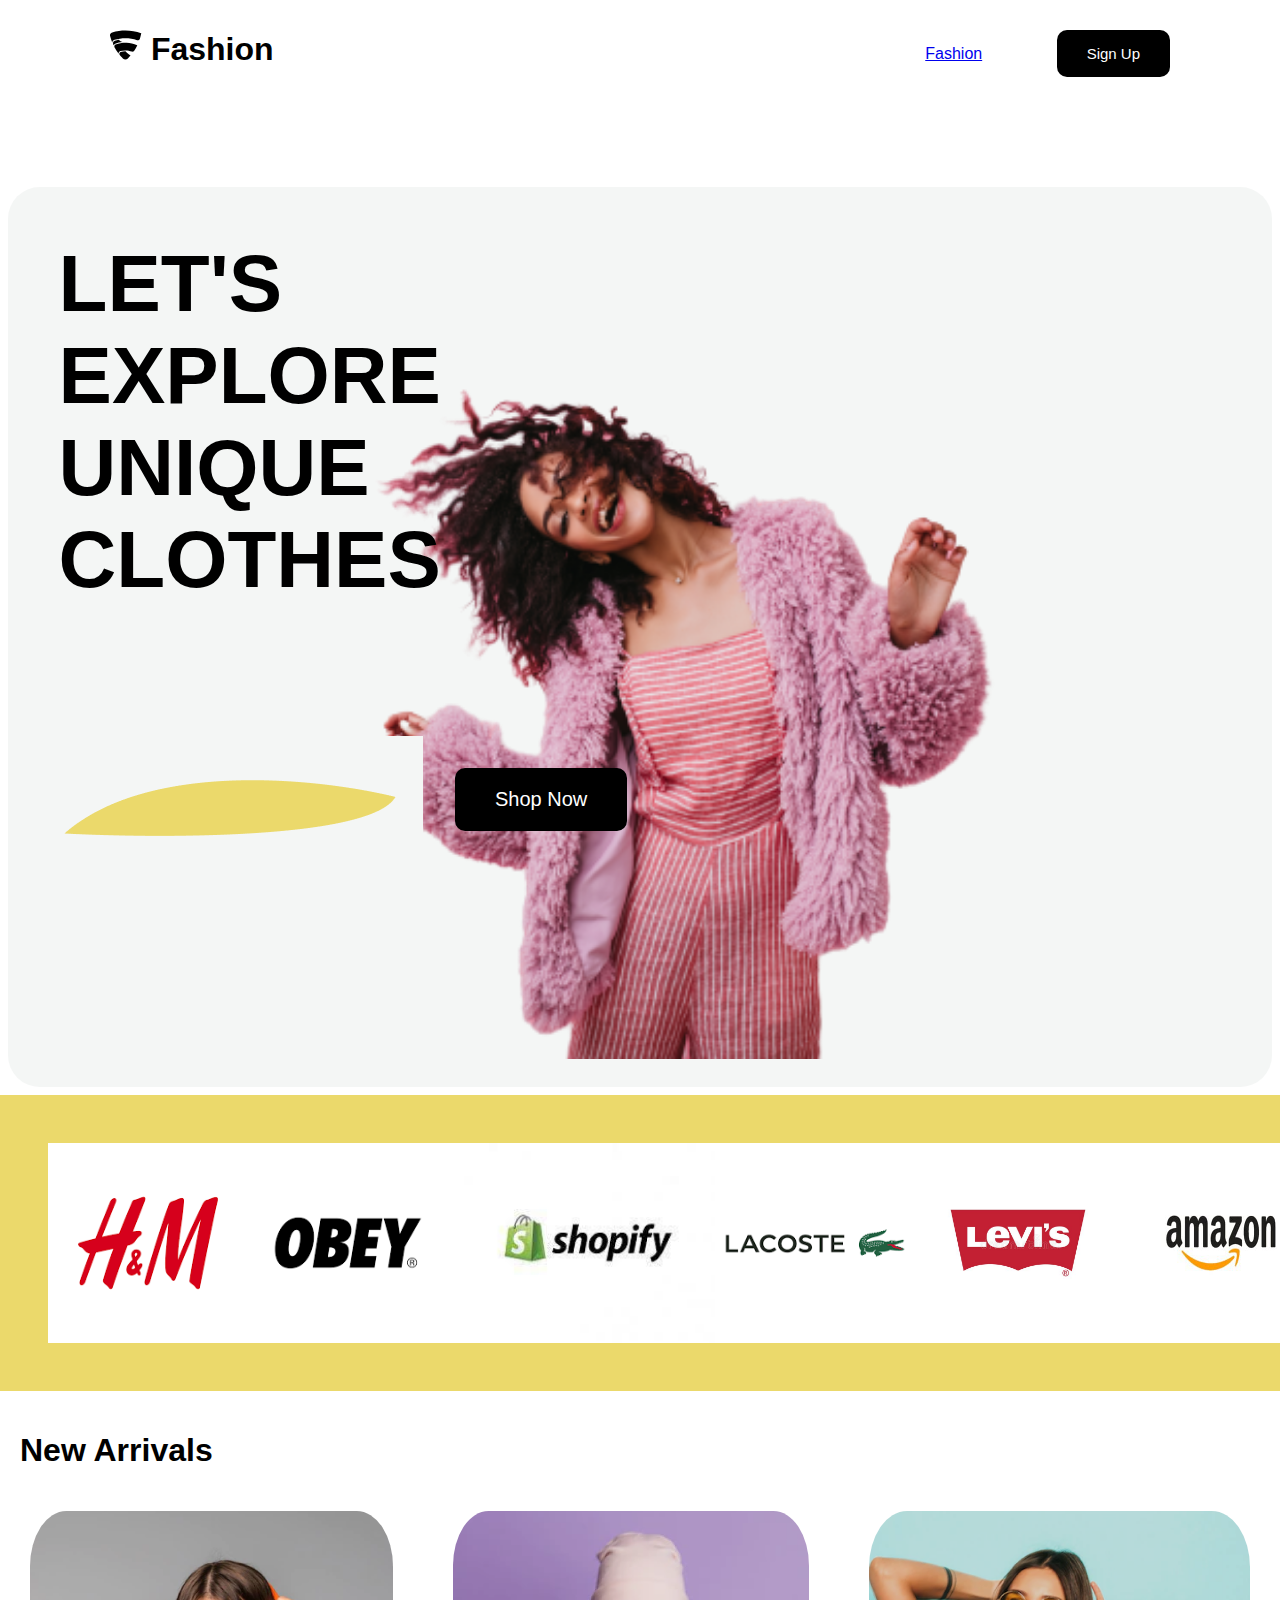
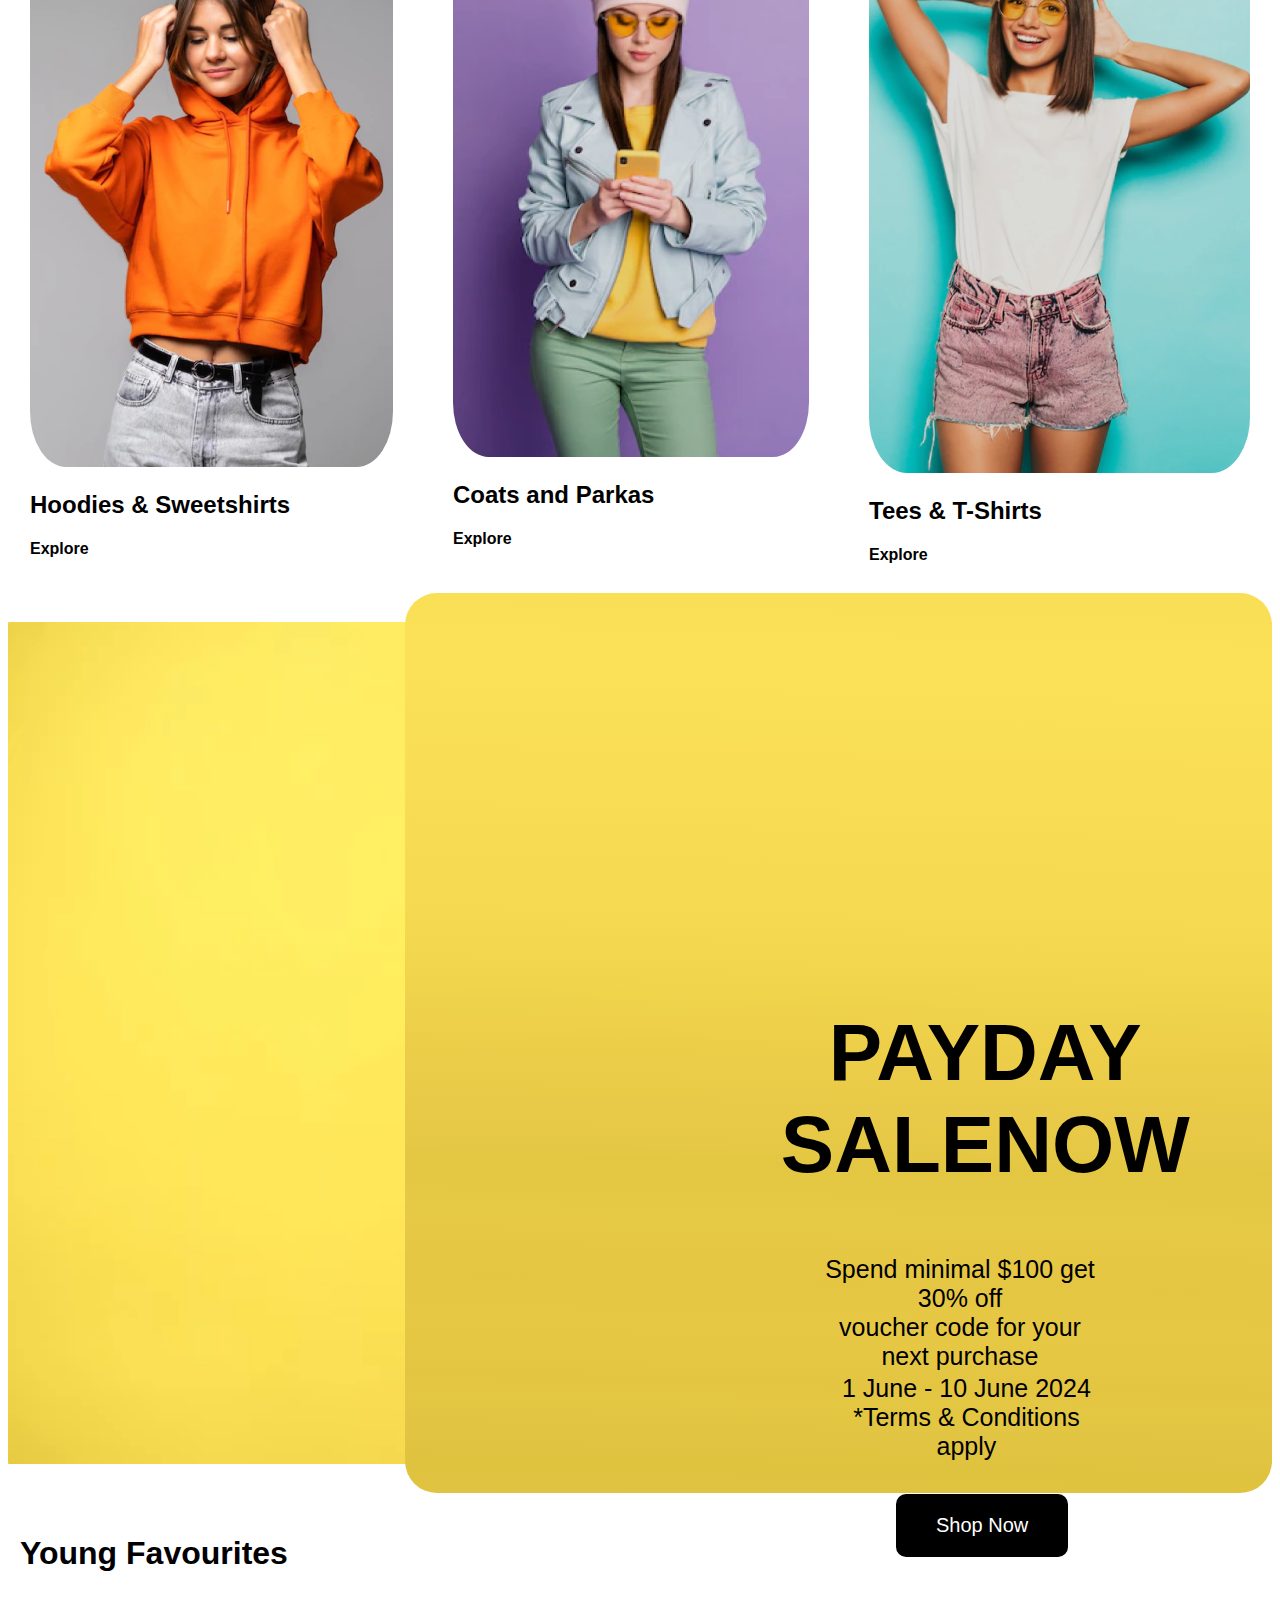
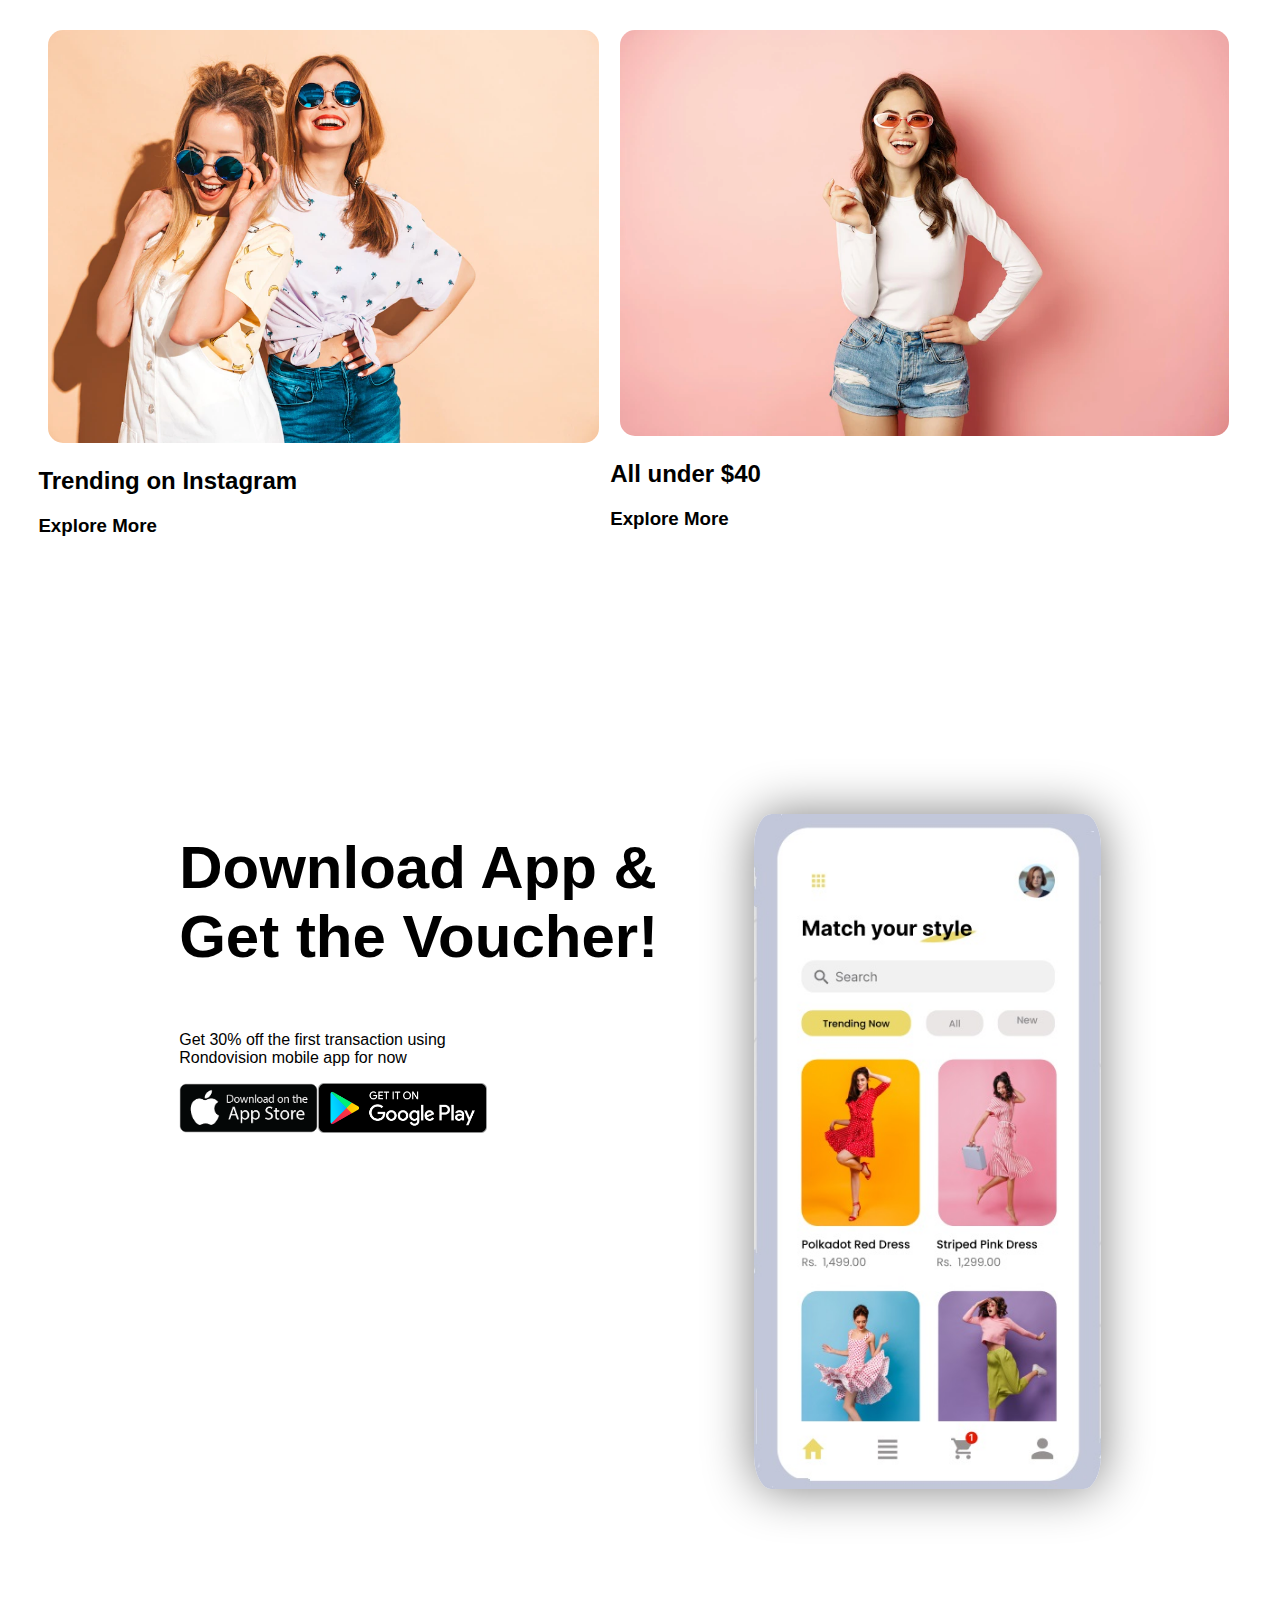
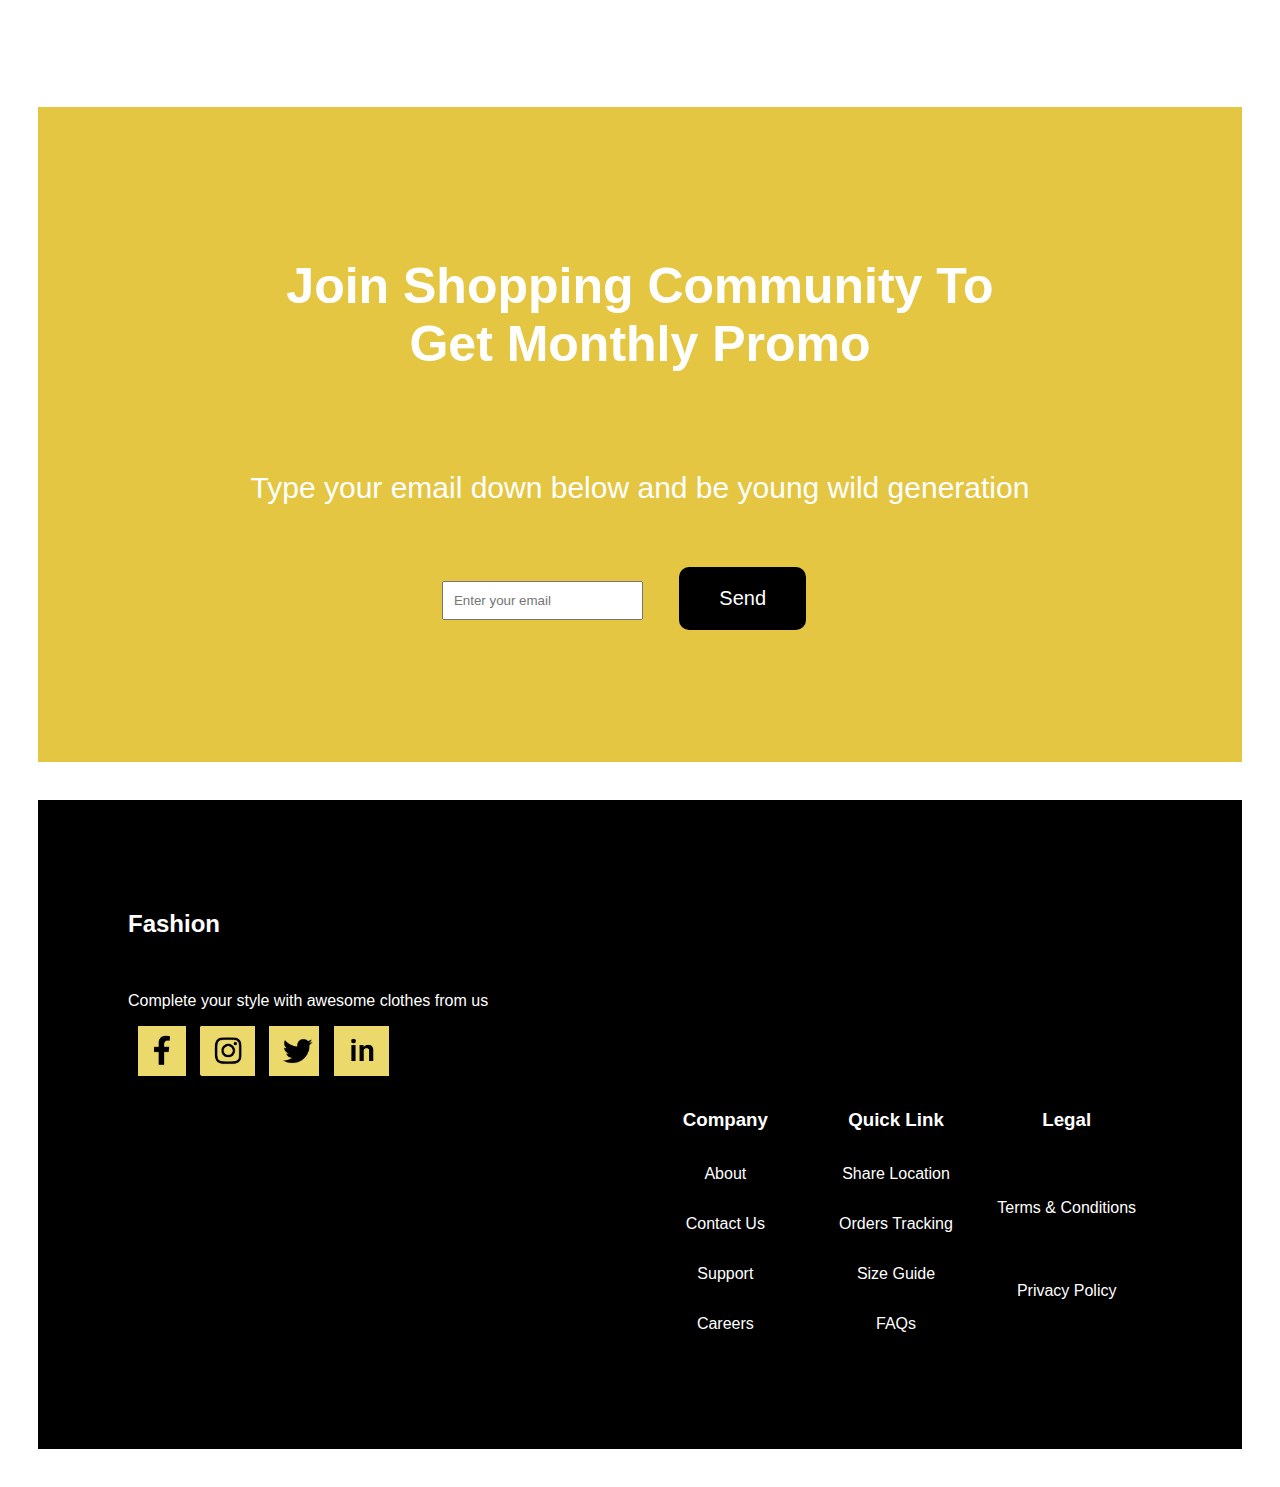
==== commit f75e9f16: "added more images and updated index and css" ====
--- a/index.html
+++ b/index.html
@@ -1,12 +1,14 @@
 <!DOCTYPE html>
 <html lang="en">
 <head>
+    <!-- head and link to my css -->
     <meta charset="UTF-8">
     <meta name="viewport" content="width=device-width, initial-scale=1.0">
     <link rel="stylesheet" href="main.css">
     <title>Midterm</title>
 </head>
 <body>
+    <!-- created accessiblity to the page (tab) -->
     <div class="links" role="main">
         <ul class="skip-links">
             <li><a href="index.html">Home Page</a></li>
@@ -35,6 +37,7 @@
             <button class="shop">Shop Now</button>  
             </a>          
     </div>
+    <!-- all different types of brands, hope to add a link to the brands for each one if I give myself enough time -->
 <div class="brands">
     </svg>
     <img src="images/h&m.png" alt="" height="200px">
@@ -44,7 +47,7 @@
     <img src="images/levis.jpg" alt=""height="200px">
     <img src="images/amazon.jpg" alt=""height="200px" width="300px">
 </div>
-<!-- creating new arrivals and a bunch of divs for each image -->
+<!-- creating new arrivals and a bunch of divs for each image. These images include three seperate girls for fashion -->
 <div>
     <h1 class="new">New Arrivals</h1>
 </div>
@@ -72,6 +75,7 @@
     <div>
         <div>
             <div>
+                <!-- added svg for yellow faded box -->
                 <svg class="background" width="933" height="968" viewBox="0 0 933 968" fill="none" xmlns="http://www.w3.org/2000/svg">
                     <rect x="0.0604248" width="932.94" height="968" fill="url(#paint0_linear_2_295)"/>
                     <defs>
@@ -99,7 +103,7 @@
                     </linearGradient>
                     </defs>
                     </svg>
-                    
+                    <!-- adding words on top of the svg  -->
             </div>
             <p class="payday">PAYDAY<br>SALENOW</p>
             <div>
@@ -136,6 +140,81 @@
         <h3>Explore More</h3>
     </div>
 </div>
+<div class="phone"> 
+    <p class="download">Download App & 
+        <br>Get the Voucher!
+    </p>
+    <p class="discount">Get 30% off the first transaction using
+        <br>
+        Rondovision mobile app for now
+    </p>
+    <div class="app">
+        <div class="apple">
+            <img src="images/apple.png" alt="" height="50px"> 
+        </div>
+        <div class="google">
+            <img src="images/google.png" alt="" height="50px">
+        </div>
+         </div>
+         <div class="iphone">
+            <img src="images/phone.jpg" alt="">
+        </div>
+</div>
+<!-- creating the last bit at the bottom and making the yellow background and text -->
+<div class="promo">
+    <p class="join">Join Shopping Community To <br> Get Monthly Promo</p>
+    <br>
+    <p class="email">Type your email down below and be young wild generation</p>
+    <div class="send">
+        <form action="email">
+        <input type="email" placeholder="Enter your email" required>
+        <button class="but" type="submit">Send</button>
+        </form>
+    </div>
+</div>
+    <!-- creating the black square at the bottom with grid -->
+    <div class="black">
+        <h2 class="f">Fashion</h2>
+        <br />
+        <p class="complete">Complete your style with awesome clothes from us</p>
+        <div class="logos">
+            <div>
+                <img src="images/f.png" alt="Facebook" height="50px">
+            </div>
+            <div>
+                <img src="images/insta.png" alt="Instagram" height="50px">
+            </div>
+            <div>
+                <img src="images/twitter.png" alt="Twitter" height="50px">
+            </div>
+            <div>
+                <img src="images/in.png" alt="LinkedIn" height="50px">
+            </div>
+        </div>
+        <!-- creating grid -->
+        <div class="grid-container">
+        <div class="row"> 
+            <h3> Company</h3>
+            <p>About</p>
+            <p>Contact Us</p>
+            <p>Support</p>
+            <p>Careers</p>
+        </div>
+        <div class="row">
+            <h3>Quick Link</h3>
+            <p>Share Location</p>
+            <p>Orders Tracking</p>
+            <p>Size Guide</p>
+            <p>FAQs</p>
+        </div>
+        <div class="row">
+            <h3>Legal</h3>
+            <p>Terms & Conditions</p>
+            <p>Privacy Policy</p>
+        </div>
+        </div>
+    </div>
+    
     </main>
     </body>
 </html>--- a/main.css
+++ b/main.css
@@ -1,126 +1,5 @@
 /* mobile mockup */
-@media screen {
-body {
-  font-size: 16px;
-  font-family: Arial, Helvetica, sans-serif;
-}
-header {
-  padding: 10px;
-  text-align: center;
-}
-.fashion {
-  margin: 0;
-  font-family: Arial, Helvetica, sans-serif;
-}
-.nav {
-  list-style-type: none;
-  margin: 0;
-  padding: 0;
-  text-align: right;
-}
-.nav li {
-  display: inline-block;
-  margin-left: 10px;
-}
-.signup {
-  padding: 10px 20px;
-  background-color: black;
-  color: white;
-  border: none;
-  border-radius: 5px;
-  font: optional: 14px;
-}
-.banner {
-  height: 50vh;
-  background-color:#F4F6F5;
-  background-image: url(images/girl.png);
-  background-size: contain;
-  background-repeat: no-repeat;
-  text-align: center;
-}
-.words {
-  font-size: 2rem; 
-  font-weight: bold;
-  padding-top: 20%;
-}
-.shop {
-  padding: 10px 20px;
-  background-color: black;
-  color: white;
-  border: none;
-  border-radius: 5px;
-  font-size: 14px;
-}
-.brands {
-  display: flex;
-  flex-wrap: wrap;
-  justify-content: space-around;
-  padding: 20px;
-}
-.brands img {
-  max-width: 100%;
-  height: auto;
-  border-radius: 5px;
-  margin-bottom: 10px;
-}
-.container {
-  display: flex;
-  flex-wrap: wrap;
-  justify-content: space-around;
-  padding: 20px;
-}
-.container img {
-  width: calc(50% - 10px);
-  margin-bottom: 20px;
-  border-radius: 5px;
-}
-.yellowgirl {
-  height: 50vh;
-  background-image: url(images/girl4.png);
-  background-size: contain;
-  background-repeat: no-repeat;
-  background-position: left;
-  position: relative;
-  text-align: center;
-}
-.payday {
-  font-size: 14px;
-  padding: 20% 0;
-}
-.small {
-  font-size: 14px;
-  padding: 20% 0;
-}
-.june {
-  font-size: 14px;
-  padding: 20% 0;
-}
-.now {
-  padding: 10px 20px;
-  background-color: black;
-  color: white;
-  border: none;
-  border-radius: 5px;
-  font-size: 14px;
-  margin-bottom: 20px;
-}
-.girls {
-  display: flex;
-  flex-wrap: wrap;
-  justify-content: space-around;
-  padding: 20px;
-}
-.girls div {
-  width: calc(50% - 10px);
-  margin-bottom: 20px;
-  text-align: center;
-}
-.girls img {
-  width: 100%;
-  border-radius: 5px;
-  margin-bottom: 10px;
-}
-}
+
 @media (max-width: 768px) {
   .nav {
     text-align: center;
@@ -452,8 +331,104 @@
     margin: 0 10px; 
     border-radius: 15px; 
   }
-
-
-
-
-
+/* creeating app store/google apps div with phone on the side */
+
+.phone {
+  padding: 14%;
+}
+
+.download {
+  display: flex;
+  justify-content: left;
+  font-size: 60px;
+  font-weight: bold;
+}
+.app {
+  display: flex;
+  
+}
+.iphone {
+  display: flex;
+  justify-content: right;
+  margin-top: -35%;
+  height: 75vh;
+}
+.iphone img {
+  border-radius: 5%;
+  box-shadow: 0 0 50px grey;
+}
+/* creating monthly promo at the end */
+.promo {
+  background-color: #E5C643;
+  margin: 3%;
+  padding: 100px;
+}
+.join,
+.email {
+  color: white;
+  display: flex;
+  justify-content: center;
+}
+.join {
+  font-weight: bold;
+  font-size: 50px;
+  text-align: center;
+}
+.email {
+  font-size: 30px;
+}
+.send {
+  text-align: center;
+}
+input[type="email"] {
+  padding: 10px;
+  margin-right: 0;
+}
+.but {
+    padding: 20px 40px; 
+    background-color: black;
+    color: white;
+    border: none;
+    border-radius: 10px; 
+    position: right;
+    font-size: 20px;
+    margin: 2rem;
+}
+/* adding animation */
+@keyframes spin {
+  0% { transform: rotate(0deg); }
+  100% { transform: rotate(360deg); }
+}
+.but:hover {
+  animation:spin 2s infinite;
+}
+/* creating final black div */
+
+.black {
+  background-color: black;
+  padding: 7%;
+  margin: 3%;
+  color: white;
+}
+.f,
+.complete {
+  display: flex;
+  justify-content: left;
+}
+.logos div {
+  display: inline-block;
+  margin-left: 10px;
+}
+
+.grid-container {
+  display: grid;
+  grid-template-columns: repeat(3, 1fr); 
+  margin-left: 50%;
+}
+
+.row {
+  padding: 10px;
+  text-align: center;
+  display: grid;
+  align-items: start;
+}